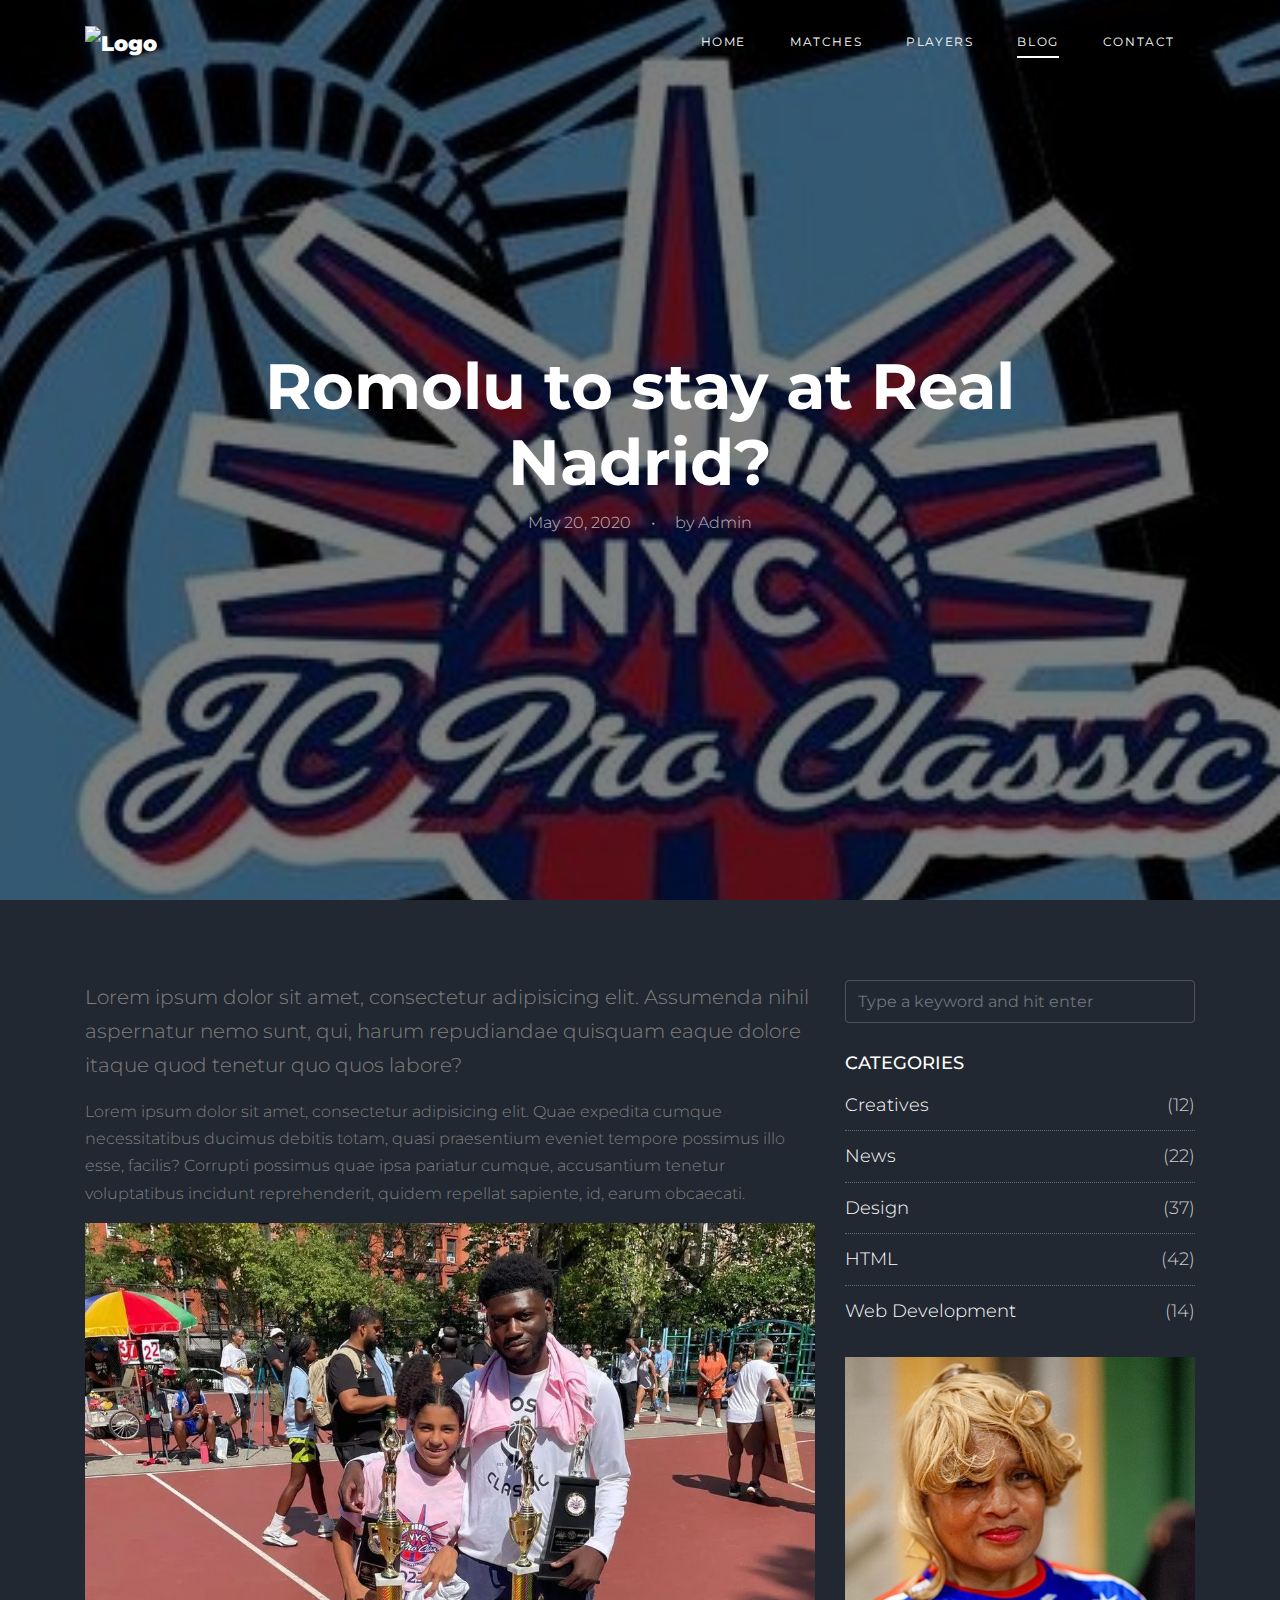
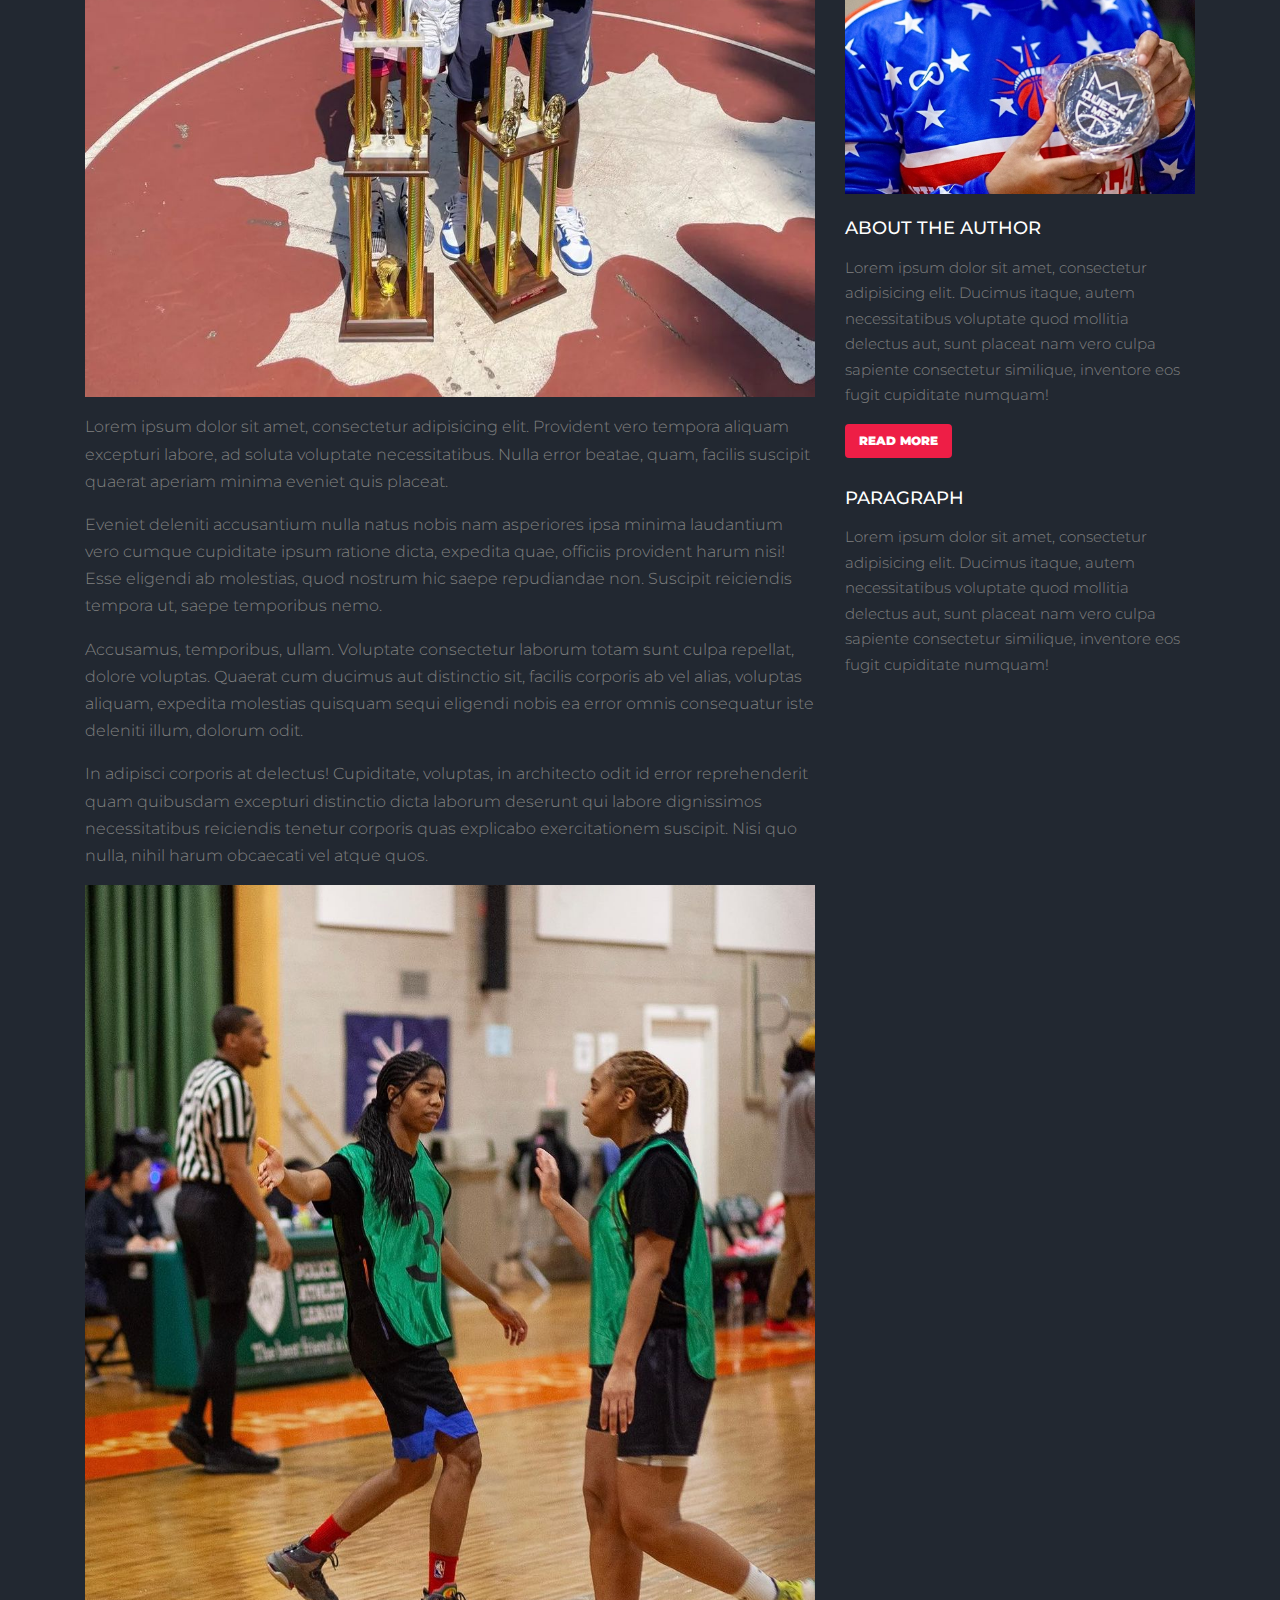
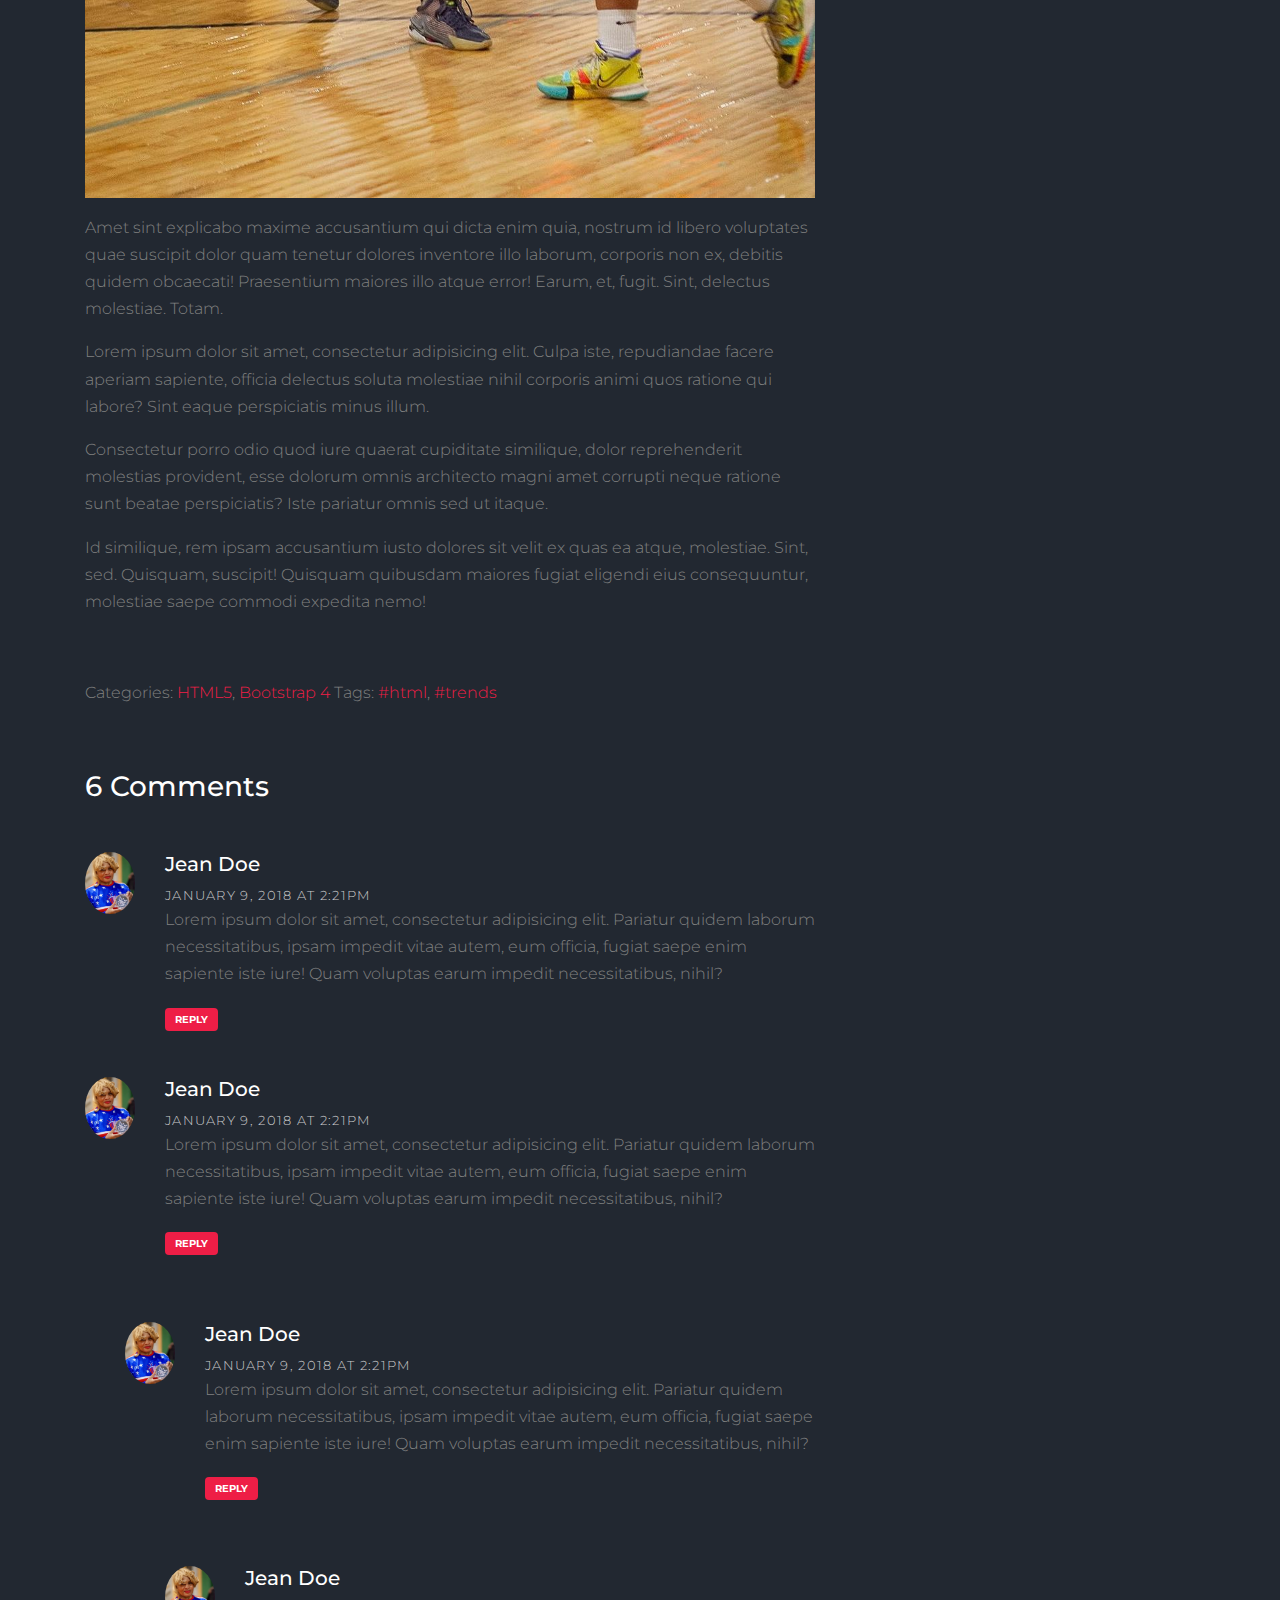
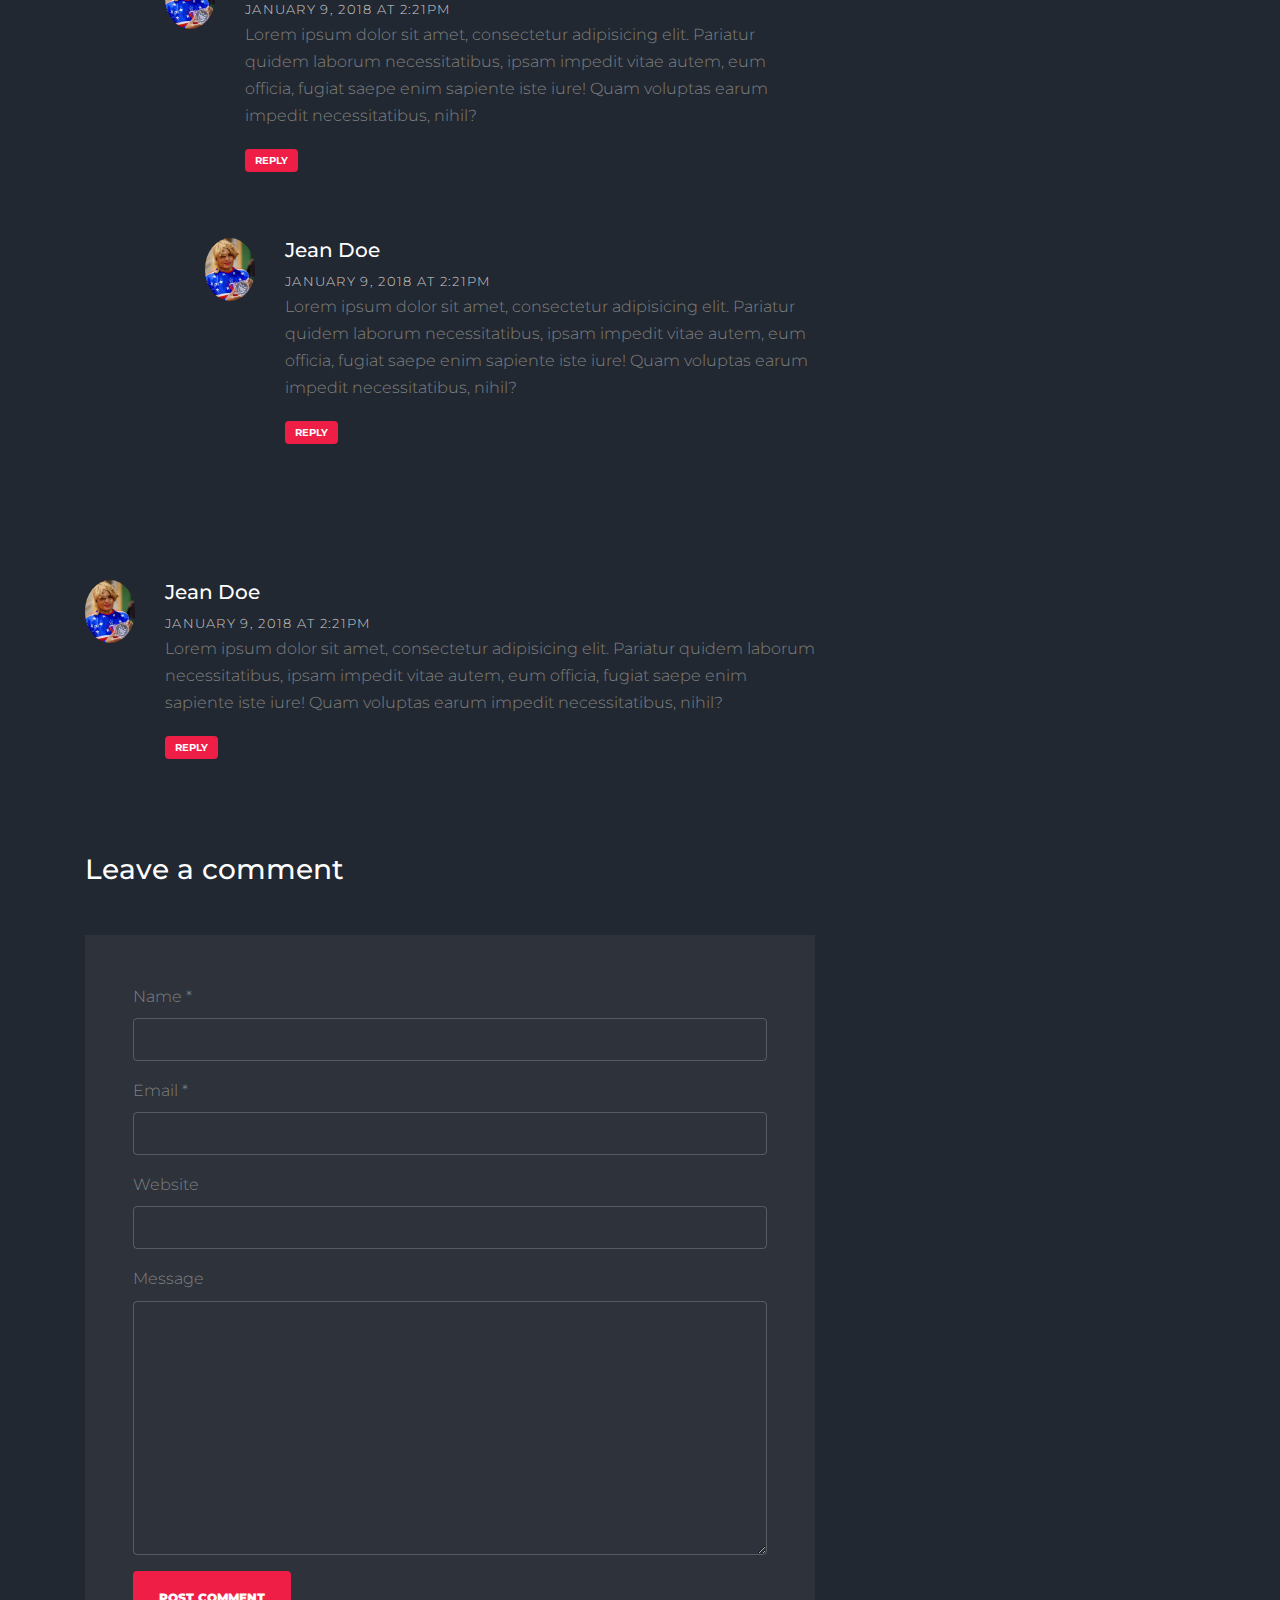
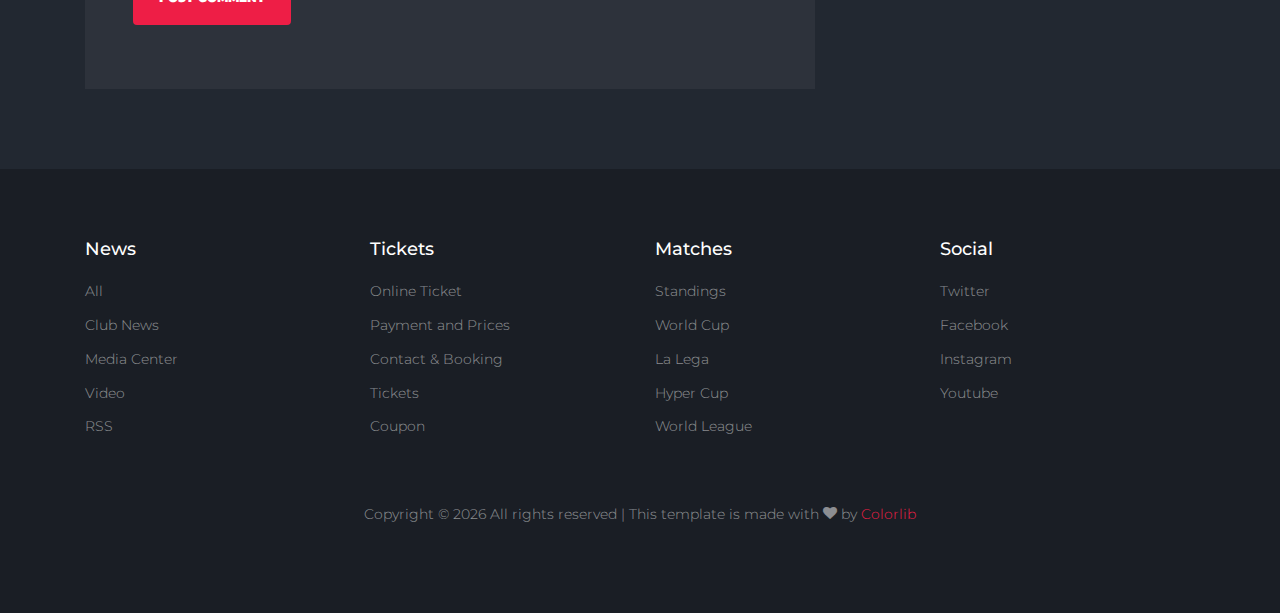
==== about.html @ 7107eee8 "Small edits" ====
<!DOCTYPE html>
<html lang="en">

<head>
  <title>Soccer &mdash; Website by Colorlib</title>
  <meta charset="utf-8">
  <meta name="viewport" content="width=device-width, initial-scale=1, shrink-to-fit=no">


  <link href="https://fonts.googleapis.com/css2?family=Montserrat:wght@400;700&display=swap" rel="stylesheet">

  <link rel="stylesheet" href="fonts/icomoon/style.css">

  <link rel="stylesheet" href="css/bootstrap/bootstrap.css">
  <link rel="stylesheet" href="css/jquery-ui.css">
  <link rel="stylesheet" href="css/owl.carousel.min.css">
  <link rel="stylesheet" href="css/owl.theme.default.min.css">
  <link rel="stylesheet" href="css/owl.theme.default.min.css">

  <link rel="stylesheet" href="css/jquery.fancybox.min.css">

  <link rel="stylesheet" href="css/bootstrap-datepicker.css">

  <link rel="stylesheet" href="fonts/flaticon/font/flaticon.css">

  <link rel="stylesheet" href="css/aos.css">

  <link rel="stylesheet" href="css/style.css">



</head>

<body>

  <div class="site-wrap">

    <div class="site-mobile-menu site-navbar-target">
      <div class="site-mobile-menu-header">
        <div class="site-mobile-menu-close">
          <span class="icon-close2 js-menu-toggle"></span>
        </div>
      </div>
      <div class="site-mobile-menu-body"></div>
    </div>


    <header class="site-navbar py-4" role="banner">

      <div class="container">
        <div class="d-flex align-items-center">
          <div class="site-logo">
            <a href="index.html">
              <img src="images/logo.png" alt="Logo">
            </a>
          </div>
          <div class="ml-auto">
            <nav class="site-navigation position-relative text-right" role="navigation">
              <ul class="site-menu main-menu js-clone-nav mr-auto d-none d-lg-block">
                <li><a href="index.html" class="nav-link">Home</a></li>
                <li><a href="matches.html" class="nav-link">Matches</a></li>
                <li><a href="players.html" class="nav-link">Players</a></li>
                <li class="active"><a href="blog.html" class="nav-link">Blog</a></li>
                <li><a href="contact.html" class="nav-link">Contact</a></li>
              </ul>
            </nav>

            <a href="#" class="d-inline-block d-lg-none site-menu-toggle js-menu-toggle text-black float-right text-white"><span
                class="icon-menu h3 text-white"></span></a>
          </div>
        </div>
      </div>

    </header>

    <div class="hero overlay" style="background-image: url('images/bg_3.jpg');">
      <div class="container">
        <div class="row align-items-center">
          <div class="col-lg-9 mx-auto text-center">
            <h1 class="text-white">Romolu to stay at Real Nadrid?</h1>
            <p><span>May 20, 2020</span> <span class="mx-3">&bullet;</span> <span>by Admin</span></p>
          </div>
        </div>
      </div>
    </div>

    
    <div class="site-section first-section">
      <div class="container">
        <div class="row">
          <div class="col-md-8 blog-content">
            <p class="lead">Lorem ipsum dolor sit amet, consectetur adipisicing elit. Assumenda nihil aspernatur nemo sunt, qui, harum repudiandae quisquam eaque dolore itaque quod tenetur quo quos labore?</p>
            <p>Lorem ipsum dolor sit amet, consectetur adipisicing elit. Quae expedita cumque necessitatibus ducimus debitis totam, quasi praesentium eveniet tempore possimus illo esse, facilis? Corrupti possimus quae ipsa pariatur cumque, accusantium tenetur voluptatibus incidunt reprehenderit, quidem repellat sapiente, id, earum obcaecati.</p>
            <p><img src="images/img_1.jpg" alt="Image" class="img-fluid"></p>

            <blockquote><p>Lorem ipsum dolor sit amet, consectetur adipisicing elit. Provident vero tempora aliquam excepturi labore, ad soluta voluptate necessitatibus. Nulla error beatae, quam, facilis suscipit quaerat aperiam minima eveniet quis placeat.</p></blockquote>

            <p>Eveniet deleniti accusantium nulla natus nobis nam asperiores ipsa minima laudantium vero cumque cupiditate ipsum ratione dicta, expedita quae, officiis provident harum nisi! Esse eligendi ab molestias, quod nostrum hic saepe repudiandae non. Suscipit reiciendis tempora ut, saepe temporibus nemo.</p>
            <p>Accusamus, temporibus, ullam. Voluptate consectetur laborum totam sunt culpa repellat, dolore voluptas. Quaerat cum ducimus aut distinctio sit, facilis corporis ab vel alias, voluptas aliquam, expedita molestias quisquam sequi eligendi nobis ea error omnis consequatur iste deleniti illum, dolorum odit.</p>
            <p>In adipisci corporis at delectus! Cupiditate, voluptas, in architecto odit id error reprehenderit quam quibusdam excepturi distinctio dicta laborum deserunt qui labore dignissimos necessitatibus reiciendis tenetur corporis quas explicabo exercitationem suscipit. Nisi quo nulla, nihil harum obcaecati vel atque quos.</p>
            <p><img src="images/img_2.jpg" alt="Image" class="img-fluid"></p>
            <p>Amet sint explicabo maxime accusantium qui dicta enim quia, nostrum id libero voluptates quae suscipit dolor quam tenetur dolores inventore illo laborum, corporis non ex, debitis quidem obcaecati! Praesentium maiores illo atque error! Earum, et, fugit. Sint, delectus molestiae. Totam.</p>

            <p>Lorem ipsum dolor sit amet, consectetur adipisicing elit. Culpa iste, repudiandae facere aperiam sapiente, officia delectus soluta molestiae nihil corporis animi quos ratione qui labore? Sint eaque perspiciatis minus illum.</p>
            <p>Consectetur porro odio quod iure quaerat cupiditate similique, dolor reprehenderit molestias provident, esse dolorum omnis architecto magni amet corrupti neque ratione sunt beatae perspiciatis? Iste pariatur omnis sed ut itaque.</p>
            <p>Id similique, rem ipsam accusantium iusto dolores sit velit ex quas ea atque, molestiae. Sint, sed. Quisquam, suscipit! Quisquam quibusdam maiores fugiat eligendi eius consequuntur, molestiae saepe commodi expedita nemo!</p>
            <div class="pt-5">
              <p>Categories:  <a href="#">HTML5</a>, <a href="#">Bootstrap 4</a>  Tags: <a href="#">#html</a>, <a href="#">#trends</a></p>
            </div>


            <div class="pt-5">
              <h3 class="mb-5 text-white">6 Comments</h3>
              <ul class="comment-list">
                <li class="comment">
                  <div class="vcard bio">
                    <img src="images/person_1.jpg" alt="Image placeholder">
                  </div>
                  <div class="comment-body">
                    <h3>Jean Doe</h3>
                    <div class="meta">January 9, 2018 at 2:21pm</div>
                    <p>Lorem ipsum dolor sit amet, consectetur adipisicing elit. Pariatur quidem laborum necessitatibus, ipsam impedit vitae autem, eum officia, fugiat saepe enim sapiente iste iure! Quam voluptas earum impedit necessitatibus, nihil?</p>
                    <p><a href="#" class="reply">Reply</a></p>
                  </div>
                </li>

                <li class="comment">
                  <div class="vcard bio">
                    <img src="images/person_1.jpg" alt="Image placeholder">
                  </div>
                  <div class="comment-body">
                    <h3>Jean Doe</h3>
                    <div class="meta">January 9, 2018 at 2:21pm</div>
                    <p>Lorem ipsum dolor sit amet, consectetur adipisicing elit. Pariatur quidem laborum necessitatibus, ipsam impedit vitae autem, eum officia, fugiat saepe enim sapiente iste iure! Quam voluptas earum impedit necessitatibus, nihil?</p>
                    <p><a href="#" class="reply">Reply</a></p>
                  </div>

                  <ul class="children">
                    <li class="comment">
                      <div class="vcard bio">
                        <img src="images/person_1.jpg" alt="Image placeholder">
                      </div>
                      <div class="comment-body">
                        <h3>Jean Doe</h3>
                        <div class="meta">January 9, 2018 at 2:21pm</div>
                        <p>Lorem ipsum dolor sit amet, consectetur adipisicing elit. Pariatur quidem laborum necessitatibus, ipsam impedit vitae autem, eum officia, fugiat saepe enim sapiente iste iure! Quam voluptas earum impedit necessitatibus, nihil?</p>
                        <p><a href="#" class="reply">Reply</a></p>
                      </div>


                      <ul class="children">
                        <li class="comment">
                          <div class="vcard bio">
                            <img src="images/person_1.jpg" alt="Image placeholder">
                          </div>
                          <div class="comment-body">
                            <h3>Jean Doe</h3>
                            <div class="meta">January 9, 2018 at 2:21pm</div>
                            <p>Lorem ipsum dolor sit amet, consectetur adipisicing elit. Pariatur quidem laborum necessitatibus, ipsam impedit vitae autem, eum officia, fugiat saepe enim sapiente iste iure! Quam voluptas earum impedit necessitatibus, nihil?</p>
                            <p><a href="#" class="reply">Reply</a></p>
                          </div>

                            <ul class="children">
                              <li class="comment">
                                <div class="vcard bio">
                                  <img src="images/person_1.jpg" alt="Image placeholder">
                                </div>
                                <div class="comment-body">
                                  <h3>Jean Doe</h3>
                                  <div class="meta">January 9, 2018 at 2:21pm</div>
                                  <p>Lorem ipsum dolor sit amet, consectetur adipisicing elit. Pariatur quidem laborum necessitatibus, ipsam impedit vitae autem, eum officia, fugiat saepe enim sapiente iste iure! Quam voluptas earum impedit necessitatibus, nihil?</p>
                                  <p><a href="#" class="reply">Reply</a></p>
                                </div>
                              </li>
                            </ul>
                        </li>
                      </ul>
                    </li>
                  </ul>
                </li>

                <li class="comment">
                  <div class="vcard bio">
                    <img src="images/person_1.jpg" alt="Image placeholder">
                  </div>
                  <div class="comment-body">
                    <h3>Jean Doe</h3>
                    <div class="meta">January 9, 2018 at 2:21pm</div>
                    <p>Lorem ipsum dolor sit amet, consectetur adipisicing elit. Pariatur quidem laborum necessitatibus, ipsam impedit vitae autem, eum officia, fugiat saepe enim sapiente iste iure! Quam voluptas earum impedit necessitatibus, nihil?</p>
                    <p><a href="#" class="reply">Reply</a></p>
                  </div>
                </li>
              </ul>
              <!-- END comment-list -->
              
              <div class="comment-form-wrap pt-5">
                <h3 class="mb-5">Leave a comment</h3>
                <form action="#" class="p-5 bg-light">
                  <div class="form-group">
                    <label for="name">Name *</label>
                    <input type="text" class="form-control" id="name">
                  </div>
                  <div class="form-group">
                    <label for="email">Email *</label>
                    <input type="email" class="form-control" id="email">
                  </div>
                  <div class="form-group">
                    <label for="website">Website</label>
                    <input type="url" class="form-control" id="website">
                  </div>

                  <div class="form-group">
                    <label for="message">Message</label>
                    <textarea name="" id="message" cols="30" rows="10" class="form-control"></textarea>
                  </div>
                  <div class="form-group">
                    <input type="submit" value="Post Comment" class="btn btn-primary py-3 px-4 text-white">
                  </div>

                </form>
              </div>
            </div>

          </div>
          <div class="col-md-4 sidebar">
            <div class="sidebar-box">
              <form action="#" class="search-form">
                <div class="form-group">
                  <span class="icon fa fa-search"></span>
                  <input type="text" class="form-control" placeholder="Type a keyword and hit enter">
                </div>
              </form>
            </div>
            <div class="sidebar-box">
              <div class="categories">
                <h3 class="text-uppercase">Categories</h3>
                <li><a href="#">Creatives <span>(12)</span></a></li>
                <li><a href="#">News <span>(22)</span></a></li>
                <li><a href="#">Design <span>(37)</span></a></li>
                <li><a href="#">HTML <span>(42)</span></a></li>
                <li><a href="#">Web Development <span>(14)</span></a></li>
              </div>
            </div>
            <div class="sidebar-box">
              <img src="images/person_1.jpg" alt="Image placeholder" class="img-fluid mb-4">
              <h3 class="text-uppercase">About The Author</h3>
              <p>Lorem ipsum dolor sit amet, consectetur adipisicing elit. Ducimus itaque, autem necessitatibus voluptate quod mollitia delectus aut, sunt placeat nam vero culpa sapiente consectetur similique, inventore eos fugit cupiditate numquam!</p>
              <p><a href="#" class="btn btn-primary text-white">Read More</a></p>
            </div>

            <div class="sidebar-box">
              <h3 class="text-uppercase">Paragraph</h3>
              <p>Lorem ipsum dolor sit amet, consectetur adipisicing elit. Ducimus itaque, autem necessitatibus voluptate quod mollitia delectus aut, sunt placeat nam vero culpa sapiente consectetur similique, inventore eos fugit cupiditate numquam!</p>
            </div>
          </div>
        </div>
      </div>
    </div>


    <footer class="footer-section">
      <div class="container">
        <div class="row">
          <div class="col-lg-3">
            <div class="widget mb-3">
              <h3>News</h3>
              <ul class="list-unstyled links">
                <li><a href="#">All</a></li>
                <li><a href="#">Club News</a></li>
                <li><a href="#">Media Center</a></li>
                <li><a href="#">Video</a></li>
                <li><a href="#">RSS</a></li>
              </ul>
            </div>
          </div>
          <div class="col-lg-3">
            <div class="widget mb-3">
              <h3>Tickets</h3>
              <ul class="list-unstyled links">
                <li><a href="#">Online Ticket</a></li>
                <li><a href="#">Payment and Prices</a></li>
                <li><a href="#">Contact &amp; Booking</a></li>
                <li><a href="#">Tickets</a></li>
                <li><a href="#">Coupon</a></li>
              </ul>
            </div>
          </div>
          <div class="col-lg-3">
            <div class="widget mb-3">
              <h3>Matches</h3>
              <ul class="list-unstyled links">
                <li><a href="#">Standings</a></li>
                <li><a href="#">World Cup</a></li>
                <li><a href="#">La Lega</a></li>
                <li><a href="#">Hyper Cup</a></li>
                <li><a href="#">World League</a></li>
              </ul>
            </div>
          </div>

          <div class="col-lg-3">
            <div class="widget mb-3">
              <h3>Social</h3>
              <ul class="list-unstyled links">
                <li><a href="#">Twitter</a></li>
                <li><a href="#">Facebook</a></li>
                <li><a href="#">Instagram</a></li>
                <li><a href="#">Youtube</a></li>
              </ul>
            </div>
          </div>

        </div>

        <div class="row text-center">
          <div class="col-md-12">
            <div class=" pt-5">
              <p>
                <!-- Link back to Colorlib can't be removed. Template is licensed under CC BY 3.0. -->
                Copyright &copy;
                <script>
                  document.write(new Date().getFullYear());
                </script> All rights reserved | This template is made with <i class="icon-heart"
                  aria-hidden="true"></i> by <a href="https://colorlib.com" target="_blank">Colorlib</a>
                <!-- Link back to Colorlib can't be removed. Template is licensed under CC BY 3.0. -->
              </p>
            </div>
          </div>

        </div>
      </div>
    </footer>



  </div>
  <!-- .site-wrap -->

  <script src="js/jquery-3.3.1.min.js"></script>
  <script src="js/jquery-migrate-3.0.1.min.js"></script>
  <script src="js/jquery-ui.js"></script>
  <script src="js/popper.min.js"></script>
  <script src="js/bootstrap.min.js"></script>
  <script src="js/owl.carousel.min.js"></script>
  <script src="js/jquery.stellar.min.js"></script>
  <script src="js/jquery.countdown.min.js"></script>
  <script src="js/bootstrap-datepicker.min.js"></script>
  <script src="js/jquery.easing.1.3.js"></script>
  <script src="js/aos.js"></script>
  <script src="js/jquery.fancybox.min.js"></script>
  <script src="js/jquery.sticky.js"></script>
  <script src="js/jquery.mb.YTPlayer.min.js"></script>


  <script src="js/main.js"></script>

</body>

</html>
---- fonts/icomoon/style.css ----
@font-face {
  font-family: 'icomoon';
  src:  url('fonts/icomoon.eot?10si43');
  src:  url('fonts/icomoon.eot?10si43#iefix') format('embedded-opentype'),
    url('fonts/icomoon.ttf?10si43') format('truetype'),
    url('fonts/icomoon.woff?10si43') format('woff'),
    url('fonts/icomoon.svg?10si43#icomoon') format('svg');
  font-weight: normal;
  font-style: normal;
}

[class^="icon-"], [class*=" icon-"] {
  /* use !important to prevent issues with browser extensions that change fonts */
  font-family: 'icomoon' !important;
  speak: none;
  font-style: normal;
  font-weight: normal;
  font-variant: normal;
  text-transform: none;
  line-height: 1;

  /* Better Font Rendering =========== */
  -webkit-font-smoothing: antialiased;
  -moz-osx-font-smoothing: grayscale;
}

.icon-asterisk:before {
  content: "\f069";
}
.icon-plus:before {
  content: "\f067";
}
.icon-question:before {
  content: "\f128";
}
.icon-minus:before {
  content: "\f068";
}
.icon-glass:before {
  content: "\f000";
}
.icon-music:before {
  content: "\f001";
}
.icon-search:before {
  content: "\f002";
}
.icon-envelope-o:before {
  content: "\f003";
}
.icon-heart:before {
  content: "\f004";
}
.icon-star:before {
  content: "\f005";
}
.icon-star-o:before {
  content: "\f006";
}
.icon-user:before {
  content: "\f007";
}
.icon-film:before {
  content: "\f008";
}
.icon-th-large:before {
  content: "\f009";
}
.icon-th:before {
  content: "\f00a";
}
.icon-th-list:before {
  content: "\f00b";
}
.icon-check:before {
  content: "\f00c";
}
.icon-close:before {
  content: "\f00d";
}
.icon-remove:before {
  content: "\f00d";
}
.icon-times:before {
  content: "\f00d";
}
.icon-search-plus:before {
  content: "\f00e";
}
.icon-search-minus:before {
  content: "\f010";
}
.icon-power-off:before {
  content: "\f011";
}
.icon-signal:before {
  content: "\f012";
}
.icon-cog:before {
  content: "\f013";
}
.icon-gear:before {
  content: "\f013";
}
.icon-trash-o:before {
  content: "\f014";
}
.icon-home:before {
  content: "\f015";
}
.icon-file-o:before {
  content: "\f016";
}
.icon-clock-o:before {
  content: "\f017";
}
.icon-road:before {
  content: "\f018";
}
.icon-download:before {
  content: "\f019";
}
.icon-arrow-circle-o-down:before {
  content: "\f01a";
}
.icon-arrow-circle-o-up:before {
  content: "\f01b";
}
.icon-inbox:before {
  content: "\f01c";
}
.icon-play-circle-o:before {
  content: "\f01d";
}
.icon-repeat:before {
  content: "\f01e";
}
.icon-rotate-right:before {
  content: "\f01e";
}
.icon-refresh:before {
  content: "\f021";
}
.icon-list-alt:before {
  content: "\f022";
}
.icon-lock:before {
  content: "\f023";
}
.icon-flag:before {
  content: "\f024";
}
.icon-headphones:before {
  content: "\f025";
}
.icon-volume-off:before {
  content: "\f026";
}
.icon-volume-down:before {
  content: "\f027";
}
.icon-volume-up:before {
  content: "\f028";
}
.icon-qrcode:before {
  content: "\f029";
}
.icon-barcode:before {
  content: "\f02a";
}
.icon-tag:before {
  content: "\f02b";
}
.icon-tags:before {
  content: "\f02c";
}
.icon-book:before {
  content: "\f02d";
}
.icon-bookmark:before {
  content: "\f02e";
}
.icon-print:before {
  content: "\f02f";
}
.icon-camera:before {
  content: "\f030";
}
.icon-font:before {
  content: "\f031";
}
.icon-bold:before {
  content: "\f032";
}
.icon-italic:before {
  content: "\f033";
}
.icon-text-height:before {
  content: "\f034";
}
.icon-text-width:before {
  content: "\f035";
}
.icon-align-left:before {
  content: "\f036";
}
.icon-align-center:before {
  content: "\f037";
}
.icon-align-right:before {
  content: "\f038";
}
.icon-align-justify:before {
  content: "\f039";
}
.icon-list:before {
  content: "\f03a";
}
.icon-dedent:before {
  content: "\f03b";
}
.icon-outdent:before {
  content: "\f03b";
}
.icon-indent:before {
  content: "\f03c";
}
.icon-video-camera:before {
  content: "\f03d";
}
.icon-image:before {
  content: "\f03e";
}
.icon-photo:before {
  content: "\f03e";
}
.icon-picture-o:before {
  content: "\f03e";
}
.icon-pencil:before {
  content: "\f040";
}
.icon-map-marker:before {
  content: "\f041";
}
.icon-adjust:before {
  content: "\f042";
}
.icon-tint:before {
  content: "\f043";
}
.icon-edit:before {
  content: "\f044";
}
.icon-pencil-square-o:before {
  content: "\f044";
}
.icon-share-square-o:before {
  content: "\f045";
}
.icon-check-square-o:before {
  content: "\f046";
}
.icon-arrows:before {
  content: "\f047";
}
.icon-step-backward:before {
  content: "\f048";
}
.icon-fast-backward:before {
  content: "\f049";
}
.icon-backward:before {
  content: "\f04a";
}
.icon-play:before {
  content: "\f04b";
}
.icon-pause:before {
  content: "\f04c";
}
.icon-stop:before {
  content: "\f04d";
}
.icon-forward:before {
  content: "\f04e";
}
.icon-fast-forward:before {
  content: "\f050";
}
.icon-step-forward:before {
  content: "\f051";
}
.icon-eject:before {
  content: "\f052";
}
.icon-chevron-left:before {
  content: "\f053";
}
.icon-chevron-right:before {
  content: "\f054";
}
.icon-plus-circle:before {
  content: "\f055";
}
.icon-minus-circle:before {
  content: "\f056";
}
.icon-times-circle:before {
  content: "\f057";
}
.icon-check-circle:before {
  content: "\f058";
}
.icon-question-circle:before {
  content: "\f059";
}
.icon-info-circle:before {
  content: "\f05a";
}
.icon-crosshairs:before {
  content: "\f05b";
}
.icon-times-circle-o:before {
  content: "\f05c";
}
.icon-check-circle-o:before {
  content: "\f05d";
}
.icon-ban:before {
  content: "\f05e";
}
.icon-arrow-left:before {
  content: "\f060";
}
.icon-arrow-right:before {
  content: "\f061";
}
.icon-arrow-up:before {
  content: "\f062";
}
.icon-arrow-down:before {
  content: "\f063";
}
.icon-mail-forward:before {
  content: "\f064";
}
.icon-share:before {
  content: "\f064";
}
.icon-expand:before {
  content: "\f065";
}
.icon-compress:before {
  content: "\f066";
}
.icon-exclamation-circle:before {
  content: "\f06a";
}
.icon-gift:before {
  content: "\f06b";
}
.icon-leaf:before {
  content: "\f06c";
}
.icon-fire:before {
  content: "\f06d";
}
.icon-eye:before {
  content: "\f06e";
}
.icon-eye-slash:before {
  content: "\f070";
}
.icon-exclamation-triangle:before {
  content: "\f071";
}
.icon-warning:before {
  content: "\f071";
}
.icon-plane:before {
  content: "\f072";
}
.icon-calendar:before {
  content: "\f073";
}
.icon-random:before {
  content: "\f074";
}
.icon-comment:before {
  content: "\f075";
}
.icon-magnet:before {
  content: "\f076";
}
.icon-chevron-up:before {
  content: "\f077";
}
.icon-chevron-down:before {
  content: "\f078";
}
.icon-retweet:before {
  content: "\f079";
}
.icon-shopping-cart:before {
  content: "\f07a";
}
.icon-folder:before {
  content: "\f07b";
}
.icon-folder-open:before {
  content: "\f07c";
}
.icon-arrows-v:before {
  content: "\f07d";
}
.icon-arrows-h:before {
  content: "\f07e";
}
.icon-bar-chart:before {
  content: "\f080";
}
.icon-bar-chart-o:before {
  content: "\f080";
}
.icon-twitter-square:before {
  content: "\f081";
}
.icon-facebook-square:before {
  content: "\f082";
}
.icon-camera-retro:before {
  content: "\f083";
}
.icon-key:before {
  content: "\f084";
}
.icon-cogs:before {
  content: "\f085";
}
.icon-gears:before {
  content: "\f085";
}
.icon-comments:before {
  content: "\f086";
}
.icon-thumbs-o-up:before {
  content: "\f087";
}
.icon-thumbs-o-down:before {
  content: "\f088";
}
.icon-star-half:before {
  content: "\f089";
}
.icon-heart-o:before {
  content: "\f08a";
}
.icon-sign-out:before {
  content: "\f08b";
}
.icon-linkedin-square:before {
  content: "\f08c";
}
.icon-thumb-tack:before {
  content: "\f08d";
}
.icon-external-link:before {
  content: "\f08e";
}
.icon-sign-in:before {
  content: "\f090";
}
.icon-trophy:before {
  content: "\f091";
}
.icon-github-square:before {
  content: "\f092";
}
.icon-upload:before {
  content: "\f093";
}
.icon-lemon-o:before {
  content: "\f094";
}
.icon-phone:before {
  content: "\f095";
}
.icon-square-o:before {
  content: "\f096";
}
.icon-bookmark-o:before {
  content: "\f097";
}
.icon-phone-square:before {
  content: "\f098";
}
.icon-twitter:before {
  content: "\f099";
}
.icon-facebook:before {
  content: "\f09a";
}
.icon-facebook-f:before {
  content: "\f09a";
}
.icon-github:before {
  content: "\f09b";
}
.icon-unlock:before {
  content: "\f09c";
}
.icon-credit-card:before {
  content: "\f09d";
}
.icon-feed:before {
  content: "\f09e";
}
.icon-rss:before {
  content: "\f09e";
}
.icon-hdd-o:before {
  content: "\f0a0";
}
.icon-bullhorn:before {
  content: "\f0a1";
}
.icon-bell-o:before {
  content: "\f0a2";
}
.icon-certificate:before {
  content: "\f0a3";
}
.icon-hand-o-right:before {
  content: "\f0a4";
}
.icon-hand-o-left:before {
  content: "\f0a5";
}
.icon-hand-o-up:before {
  content: "\f0a6";
}
.icon-hand-o-down:before {
  content: "\f0a7";
}
.icon-arrow-circle-left:before {
  content: "\f0a8";
}
.icon-arrow-circle-right:before {
  content: "\f0a9";
}
.icon-arrow-circle-up:before {
  content: "\f0aa";
}
.icon-arrow-circle-down:before {
  content: "\f0ab";
}
.icon-globe:before {
  content: "\f0ac";
}
.icon-wrench:before {
  content: "\f0ad";
}
.icon-tasks:before {
  content: "\f0ae";
}
.icon-filter:before {
  content: "\f0b0";
}
.icon-briefcase:before {
  content: "\f0b1";
}
.icon-arrows-alt:before {
  content: "\f0b2";
}
.icon-group:before {
  content: "\f0c0";
}
.icon-users:before {
  content: "\f0c0";
}
.icon-chain:before {
  content: "\f0c1";
}
.icon-link:before {
  content: "\f0c1";
}
.icon-cloud:before {
  content: "\f0c2";
}
.icon-flask:before {
  content: "\f0c3";
}
.icon-cut:before {
  content: "\f0c4";
}
.icon-scissors:before {
  content: "\f0c4";
}
.icon-copy:before {
  content: "\f0c5";
}
.icon-files-o:before {
  content: "\f0c5";
}
.icon-paperclip:before {
  content: "\f0c6";
}
.icon-floppy-o:before {
  content: "\f0c7";
}
.icon-save:before {
  content: "\f0c7";
}
.icon-square:before {
  content: "\f0c8";
}
.icon-bars:before {
  content: "\f0c9";
}
.icon-navicon:before {
  content: "\f0c9";
}
.icon-reorder:before {
  content: "\f0c9";
}
.icon-list-ul:before {
  content: "\f0ca";
}
.icon-list-ol:before {
  content: "\f0cb";
}
.icon-strikethrough:before {
  content: "\f0cc";
}
.icon-underline:before {
  content: "\f0cd";
}
.icon-table:before {
  content: "\f0ce";
}
.icon-magic:before {
  content: "\f0d0";
}
.icon-truck:before {
  content: "\f0d1";
}
.icon-pinterest:before {
  content: "\f0d2";
}
.icon-pinterest-square:before {
  content: "\f0d3";
}
.icon-google-plus-square:before {
  content: "\f0d4";
}
.icon-google-plus:before {
  content: "\f0d5";
}
.icon-money:before {
  content: "\f0d6";
}
.icon-caret-down:before {
  content: "\f0d7";
}
.icon-caret-up:before {
  content: "\f0d8";
}
.icon-caret-left:before {
  content: "\f0d9";
}
.icon-caret-right:before {
  content: "\f0da";
}
.icon-columns:before {
  content: "\f0db";
}
.icon-sort:before {
  content: "\f0dc";
}
.icon-unsorted:before {
  content: "\f0dc";
}
.icon-sort-desc:before {
  content: "\f0dd";
}
.icon-sort-down:before {
  content: "\f0dd";
}
.icon-sort-asc:before {
  content: "\f0de";
}
.icon-sort-up:before {
  content: "\f0de";
}
.icon-envelope:before {
  content: "\f0e0";
}
.icon-linkedin:before {
  content: "\f0e1";
}
.icon-rotate-left:before {
  content: "\f0e2";
}
.icon-undo:before {
  content: "\f0e2";
}
.icon-gavel:before {
  content: "\f0e3";
}
.icon-legal:before {
  content: "\f0e3";
}
.icon-dashboard:before {
  content: "\f0e4";
}
.icon-tachometer:before {
  content: "\f0e4";
}
.icon-comment-o:before {
  content: "\f0e5";
}
.icon-comments-o:before {
  content: "\f0e6";
}
.icon-bolt:before {
  content: "\f0e7";
}
.icon-flash:before {
  content: "\f0e7";
}
.icon-sitemap:before {
  content: "\f0e8";
}
.icon-umbrella:before {
  content: "\f0e9";
}
.icon-clipboard:before {
  content: "\f0ea";
}
.icon-paste:before {
  content: "\f0ea";
}
.icon-lightbulb-o:before {
  content: "\f0eb";
}
.icon-exchange:before {
  content: "\f0ec";
}
.icon-cloud-download:before {
  content: "\f0ed";
}
.icon-cloud-upload:before {
  content: "\f0ee";
}
.icon-user-md:before {
  content: "\f0f0";
}
.icon-stethoscope:before {
  content: "\f0f1";
}
.icon-suitcase:before {
  content: "\f0f2";
}
.icon-bell:before {
  content: "\f0f3";
}
.icon-coffee:before {
  content: "\f0f4";
}
.icon-cutlery:before {
  content: "\f0f5";
}
.icon-file-text-o:before {
  content: "\f0f6";
}
.icon-building-o:before {
  content: "\f0f7";
}
.icon-hospital-o:before {
  content: "\f0f8";
}
.icon-ambulance:before {
  content: "\f0f9";
}
.icon-medkit:before {
  content: "\f0fa";
}
.icon-fighter-jet:before {
  content: "\f0fb";
}
.icon-beer:before {
  content: "\f0fc";
}
.icon-h-square:before {
  content: "\f0fd";
}
.icon-plus-square:before {
  content: "\f0fe";
}
.icon-angle-double-left:before {
  content: "\f100";
}
.icon-angle-double-right:before {
  content: "\f101";
}
.icon-angle-double-up:before {
  content: "\f102";
}
.icon-angle-double-down:before {
  content: "\f103";
}
.icon-angle-left:before {
  content: "\f104";
}
.icon-angle-right:before {
  content: "\f105";
}
.icon-angle-up:before {
  content: "\f106";
}
.icon-angle-down:before {
  content: "\f107";
}
.icon-desktop:before {
  content: "\f108";
}
.icon-laptop:before {
  content: "\f109";
}
.icon-tablet:before {
  content: "\f10a";
}
.icon-mobile:before {
  content: "\f10b";
}
.icon-mobile-phone:before {
  content: "\f10b";
}
.icon-circle-o:before {
  content: "\f10c";
}
.icon-quote-left:before {
  content: "\f10d";
}
.icon-quote-right:before {
  content: "\f10e";
}
.icon-spinner:before {
  content: "\f110";
}
.icon-circle:before {
  content: "\f111";
}
.icon-mail-reply:before {
  content: "\f112";
}
.icon-reply:before {
  content: "\f112";
}
.icon-github-alt:before {
  content: "\f113";
}
.icon-folder-o:before {
  content: "\f114";
}
.icon-folder-open-o:before {
  content: "\f115";
}
.icon-smile-o:before {
  content: "\f118";
}
.icon-frown-o:before {
  content: "\f119";
}
.icon-meh-o:before {
  content: "\f11a";
}
.icon-gamepad:before {
  content: "\f11b";
}
.icon-keyboard-o:before {
  content: "\f11c";
}
.icon-flag-o:before {
  content: "\f11d";
}
.icon-flag-checkered:before {
  content: "\f11e";
}
.icon-terminal:before {
  content: "\f120";
}
.icon-code:before {
  content: "\f121";
}
.icon-mail-reply-all:before {
  content: "\f122";
}
.icon-reply-all:before {
  content: "\f122";
}
.icon-star-half-empty:before {
  content: "\f123";
}
.icon-star-half-full:before {
  content: "\f123";
}
.icon-star-half-o:before {
  content: "\f123";
}
.icon-location-arrow:before {
  content: "\f124";
}
.icon-crop:before {
  content: "\f125";
}
.icon-code-fork:before {
  content: "\f126";
}
.icon-chain-broken:before {
  content: "\f127";
}
.icon-unlink:before {
  content: "\f127";
}
.icon-info:before {
  content: "\f129";
}
.icon-exclamation:before {
  content: "\f12a";
}
.icon-superscript:before {
  content: "\f12b";
}
.icon-subscript:before {
  content: "\f12c";
}
.icon-eraser:before {
  content: "\f12d";
}
.icon-puzzle-piece:before {
  content: "\f12e";
}
.icon-microphone:before {
  content: "\f130";
}
.icon-microphone-slash:before {
  content: "\f131";
}
.icon-shield:before {
  content: "\f132";
}
.icon-calendar-o:before {
  content: "\f133";
}
.icon-fire-extinguisher:before {
  content: "\f134";
}
.icon-rocket:before {
  content: "\f135";
}
.icon-maxcdn:before {
  content: "\f136";
}
.icon-chevron-circle-left:before {
  content: "\f137";
}
.icon-chevron-circle-right:before {
  content: "\f138";
}
.icon-chevron-circle-up:before {
  content: "\f139";
}
.icon-chevron-circle-down:before {
  content: "\f13a";
}
.icon-html5:before {
  content: "\f13b";
}
.icon-css3:before {
  content: "\f13c";
}
.icon-anchor:before {
  content: "\f13d";
}
.icon-unlock-alt:before {
  content: "\f13e";
}
.icon-bullseye:before {
  content: "\f140";
}
.icon-ellipsis-h:before {
  content: "\f141";
}
.icon-ellipsis-v:before {
  content: "\f142";
}
.icon-rss-square:before {
  content: "\f143";
}
.icon-play-circle:before {
  content: "\f144";
}
.icon-ticket:before {
  content: "\f145";
}
.icon-minus-square:before {
  content: "\f146";
}
.icon-minus-square-o:before {
  content: "\f147";
}
.icon-level-up:before {
  content: "\f148";
}
.icon-level-down:before {
  content: "\f149";
}
.icon-check-square:before {
  content: "\f14a";
}
.icon-pencil-square:before {
  content: "\f14b";
}
.icon-external-link-square:before {
  content: "\f14c";
}
.icon-share-square:before {
  content: "\f14d";
}
.icon-compass:before {
  content: "\f14e";
}
.icon-caret-square-o-down:before {
  content: "\f150";
}
.icon-toggle-down:before {
  content: "\f150";
}
.icon-caret-square-o-up:before {
  content: "\f151";
}
.icon-toggle-up:before {
  content: "\f151";
}
.icon-caret-square-o-right:before {
  content: "\f152";
}
.icon-toggle-right:before {
  content: "\f152";
}
.icon-eur:before {
  content: "\f153";
}
.icon-euro:before {
  content: "\f153";
}
.icon-gbp:before {
  content: "\f154";
}
.icon-dollar:before {
  content: "\f155";
}
.icon-usd:before {
  content: "\f155";
}
.icon-inr:before {
  content: "\f156";
}
.icon-rupee:before {
  content: "\f156";
}
.icon-cny:before {
  content: "\f157";
}
.icon-jpy:before {
  content: "\f157";
}
.icon-rmb:before {
  content: "\f157";
}
.icon-yen:before {
  content: "\f157";
}
.icon-rouble:before {
  content: "\f158";
}
.icon-rub:before {
  content: "\f158";
}
.icon-ruble:before {
  content: "\f158";
}
.icon-krw:before {
  content: "\f159";
}
.icon-won:before {
  content: "\f159";
}
.icon-bitcoin:before {
  content: "\f15a";
}
.icon-btc:before {
  content: "\f15a";
}
.icon-file:before {
  content: "\f15b";
}
.icon-file-text:before {
  content: "\f15c";
}
.icon-sort-alpha-asc:before {
  content: "\f15d";
}
.icon-sort-alpha-desc:before {
  content: "\f15e";
}
.icon-sort-amount-asc:before {
  content: "\f160";
}
.icon-sort-amount-desc:before {
  content: "\f161";
}
.icon-sort-numeric-asc:before {
  content: "\f162";
}
.icon-sort-numeric-desc:before {
  content: "\f163";
}
.icon-thumbs-up:before {
  content: "\f164";
}
.icon-thumbs-down:before {
  content: "\f165";
}
.icon-youtube-square:before {
  content: "\f166";
}
.icon-youtube:before {
  content: "\f167";
}
.icon-xing:before {
  content: "\f168";
}
.icon-xing-square:before {
  content: "\f169";
}
.icon-youtube-play:before {
  content: "\f16a";
}
.icon-dropbox:before {
  content: "\f16b";
}
.icon-stack-overflow:before {
  content: "\f16c";
}
.icon-instagram:before {
  content: "\f16d";
}
.icon-flickr:before {
  content: "\f16e";
}
.icon-adn:before {
  content: "\f170";
}
.icon-bitbucket:before {
  content: "\f171";
}
.icon-bitbucket-square:before {
  content: "\f172";
}
.icon-tumblr:before {
  content: "\f173";
}
.icon-tumblr-square:before {
  content: "\f174";
}
.icon-long-arrow-down:before {
  content: "\f175";
}
.icon-long-arrow-up:before {
  content: "\f176";
}
.icon-long-arrow-left:before {
  content: "\f177";
}
.icon-long-arrow-right:before {
  content: "\f178";
}
.icon-apple:before {
  content: "\f179";
}
.icon-windows:before {
  content: "\f17a";
}
.icon-android:before {
  content: "\f17b";
}
.icon-linux:before {
  content: "\f17c";
}
.icon-dribbble:before {
  content: "\f17d";
}
.icon-skype:before {
  content: "\f17e";
}
.icon-foursquare:before {
  content: "\f180";
}
.icon-trello:before {
  content: "\f181";
}
.icon-female:before {
  content: "\f182";
}
.icon-male:before {
  content: "\f183";
}
.icon-gittip:before {
  content: "\f184";
}
.icon-gratipay:before {
  content: "\f184";
}
.icon-sun-o:before {
  content: "\f185";
}
.icon-moon-o:before {
  content: "\f186";
}
.icon-archive:before {
  content: "\f187";
}
.icon-bug:before {
  content: "\f188";
}
.icon-vk:before {
  content: "\f189";
}
.icon-weibo:before {
  content: "\f18a";
}
.icon-renren:before {
  content: "\f18b";
}
.icon-pagelines:before {
  content: "\f18c";
}
.icon-stack-exchange:before {
  content: "\f18d";
}
.icon-arrow-circle-o-right:before {
  content: "\f18e";
}
.icon-arrow-circle-o-left:before {
  content: "\f190";
}
.icon-caret-square-o-left:before {
  content: "\f191";
}
.icon-toggle-left:before {
  content: "\f191";
}
.icon-dot-circle-o:before {
  content: "\f192";
}
.icon-wheelchair:before {
  content: "\f193";
}
.icon-vimeo-square:before {
  content: "\f194";
}
.icon-try:before {
  content: "\f195";
}
.icon-turkish-lira:before {
  content: "\f195";
}
.icon-plus-square-o:before {
  content: "\f196";
}
.icon-space-shuttle:before {
  content: "\f197";
}
.icon-slack:before {
  content: "\f198";
}
.icon-envelope-square:before {
  content: "\f199";
}
.icon-wordpress:before {
  content: "\f19a";
}
.icon-openid:before {
  content: "\f19b";
}
.icon-bank:before {
  content: "\f19c";
}
.icon-institution:before {
  content: "\f19c";
}
.icon-university:before {
  content: "\f19c";
}
.icon-graduation-cap:before {
  content: "\f19d";
}
.icon-mortar-board:before {
  content: "\f19d";
}
.icon-yahoo:before {
  content: "\f19e";
}
.icon-google:before {
  content: "\f1a0";
}
.icon-reddit:before {
  content: "\f1a1";
}
.icon-reddit-square:before {
  content: "\f1a2";
}
.icon-stumbleupon-circle:before {
  content: "\f1a3";
}
.icon-stumbleupon:before {
  content: "\f1a4";
}
.icon-delicious:before {
  content: "\f1a5";
}
.icon-digg:before {
  content: "\f1a6";
}
.icon-pied-piper-pp:before {
  content: "\f1a7";
}
.icon-pied-piper-alt:before {
  content: "\f1a8";
}
.icon-drupal:before {
  content: "\f1a9";
}
.icon-joomla:before {
  content: "\f1aa";
}
.icon-language:before {
  content: "\f1ab";
}
.icon-fax:before {
  content: "\f1ac";
}
.icon-building:before {
  content: "\f1ad";
}
.icon-child:before {
  content: "\f1ae";
}
.icon-paw:before {
  content: "\f1b0";
}
.icon-spoon:before {
  content: "\f1b1";
}
.icon-cube:before {
  content: "\f1b2";
}
.icon-cubes:before {
  content: "\f1b3";
}
.icon-behance:before {
  content: "\f1b4";
}
.icon-behance-square:before {
  content: "\f1b5";
}
.icon-steam:before {
  content: "\f1b6";
}
.icon-steam-square:before {
  content: "\f1b7";
}
.icon-recycle:before {
  content: "\f1b8";
}
.icon-automobile:before {
  content: "\f1b9";
}
.icon-car:before {
  content: "\f1b9";
}
.icon-cab:before {
  content: "\f1ba";
}
.icon-taxi:before {
  content: "\f1ba";
}
.icon-tree:before {
  content: "\f1bb";
}
.icon-spotify:before {
  content: "\f1bc";
}
.icon-deviantart:before {
  content: "\f1bd";
}
.icon-soundcloud:before {
  content: "\f1be";
}
.icon-database:before {
  content: "\f1c0";
}
.icon-file-pdf-o:before {
  content: "\f1c1";
}
.icon-file-word-o:before {
  content: "\f1c2";
}
.icon-file-excel-o:before {
  content: "\f1c3";
}
.icon-file-powerpoint-o:before {
  content: "\f1c4";
}
.icon-file-image-o:before {
  content: "\f1c5";
}
.icon-file-photo-o:before {
  content: "\f1c5";
}
.icon-file-picture-o:before {
  content: "\f1c5";
}
.icon-file-archive-o:before {
  content: "\f1c6";
}
.icon-file-zip-o:before {
  content: "\f1c6";
}
.icon-file-audio-o:before {
  content: "\f1c7";
}
.icon-file-sound-o:before {
  content: "\f1c7";
}
.icon-file-movie-o:before {
  content: "\f1c8";
}
.icon-file-video-o:before {
  content: "\f1c8";
}
.icon-file-code-o:before {
  content: "\f1c9";
}
.icon-vine:before {
  content: "\f1ca";
}
.icon-codepen:before {
  content: "\f1cb";
}
.icon-jsfiddle:before {
  content: "\f1cc";
}
.icon-life-bouy:before {
  content: "\f1cd";
}
.icon-life-buoy:before {
  content: "\f1cd";
}
.icon-life-ring:before {
  content: "\f1cd";
}
.icon-life-saver:before {
  content: "\f1cd";
}
.icon-support:before {
  content: "\f1cd";
}
.icon-circle-o-notch:before {
  content: "\f1ce";
}
.icon-ra:before {
  content: "\f1d0";
}
.icon-rebel:before {
  content: "\f1d0";
}
.icon-resistance:before {
  content: "\f1d0";
}
.icon-empire:before {
  content: "\f1d1";
}
.icon-ge:before {
  content: "\f1d1";
}
.icon-git-square:before {
  content: "\f1d2";
}
.icon-git:before {
  content: "\f1d3";
}
.icon-hacker-news:before {
  content: "\f1d4";
}
.icon-y-combinator-square:before {
  content: "\f1d4";
}
.icon-yc-square:before {
  content: "\f1d4";
}
.icon-tencent-weibo:before {
  content: "\f1d5";
}
.icon-qq:before {
  content: "\f1d6";
}
.icon-wechat:before {
  content: "\f1d7";
}
.icon-weixin:before {
  content: "\f1d7";
}
.icon-paper-plane:before {
  content: "\f1d8";
}
.icon-send:before {
  content: "\f1d8";
}
.icon-paper-plane-o:before {
  content: "\f1d9";
}
.icon-send-o:before {
  content: "\f1d9";
}
.icon-history:before {
  content: "\f1da";
}
.icon-circle-thin:before {
  content: "\f1db";
}
.icon-header:before {
  content: "\f1dc";
}
.icon-paragraph:before {
  content: "\f1dd";
}
.icon-sliders:before {
  content: "\f1de";
}
.icon-share-alt:before {
  content: "\f1e0";
}
.icon-share-alt-square:before {
  content: "\f1e1";
}
.icon-bomb:before {
  content: "\f1e2";
}
.icon-futbol-o:before {
  content: "\f1e3";
}
.icon-soccer-ball-o:before {
  content: "\f1e3";
}
.icon-tty:before {
  content: "\f1e4";
}
.icon-binoculars:before {
  content: "\f1e5";
}
.icon-plug:before {
  content: "\f1e6";
}
.icon-slideshare:before {
  content: "\f1e7";
}
.icon-twitch:before {
  content: "\f1e8";
}
.icon-yelp:before {
  content: "\f1e9";
}
.icon-newspaper-o:before {
  content: "\f1ea";
}
.icon-wifi:before {
  content: "\f1eb";
}
.icon-calculator:before {
  content: "\f1ec";
}
.icon-paypal:before {
  content: "\f1ed";
}
.icon-google-wallet:before {
  content: "\f1ee";
}
.icon-cc-visa:before {
  content: "\f1f0";
}
.icon-cc-mastercard:before {
  content: "\f1f1";
}
.icon-cc-discover:before {
  content: "\f1f2";
}
.icon-cc-amex:before {
  content: "\f1f3";
}
.icon-cc-paypal:before {
  content: "\f1f4";
}
.icon-cc-stripe:before {
  content: "\f1f5";
}
.icon-bell-slash:before {
  content: "\f1f6";
}
.icon-bell-slash-o:before {
  content: "\f1f7";
}
.icon-trash:before {
  content: "\f1f8";
}
.icon-copyright:before {
  content: "\f1f9";
}
.icon-at:before {
  content: "\f1fa";
}
.icon-eyedropper:before {
  content: "\f1fb";
}
.icon-paint-brush:before {
  content: "\f1fc";
}
.icon-birthday-cake:before {
  content: "\f1fd";
}
.icon-area-chart:before {
  content: "\f1fe";
}
.icon-pie-chart:before {
  content: "\f200";
}
.icon-line-chart:before {
  content: "\f201";
}
.icon-lastfm:before {
  content: "\f202";
}
.icon-lastfm-square:before {
  content: "\f203";
}
.icon-toggle-off:before {
  content: "\f204";
}
.icon-toggle-on:before {
  content: "\f205";
}
.icon-bicycle:before {
  content: "\f206";
}
.icon-bus:before {
  content: "\f207";
}
.icon-ioxhost:before {
  content: "\f208";
}
.icon-angellist:before {
  content: "\f209";
}
.icon-cc:before {
  content: "\f20a";
}
.icon-ils:before {
  content: "\f20b";
}
.icon-shekel:before {
  content: "\f20b";
}
.icon-sheqel:before {
  content: "\f20b";
}
.icon-meanpath:before {
  content: "\f20c";
}
.icon-buysellads:before {
  content: "\f20d";
}
.icon-connectdevelop:before {
  content: "\f20e";
}
.icon-dashcube:before {
  content: "\f210";
}
.icon-forumbee:before {
  content: "\f211";
}
.icon-leanpub:before {
  content: "\f212";
}
.icon-sellsy:before {
  content: "\f213";
}
.icon-shirtsinbulk:before {
  content: "\f214";
}
.icon-simplybuilt:before {
  content: "\f215";
}
.icon-skyatlas:before {
  content: "\f216";
}
.icon-cart-plus:before {
  content: "\f217";
}
.icon-cart-arrow-down:before {
  content: "\f218";
}
.icon-diamond:before {
  content: "\f219";
}
.icon-ship:before {
  content: "\f21a";
}
.icon-user-secret:before {
  content: "\f21b";
}
.icon-motorcycle:before {
  content: "\f21c";
}
.icon-street-view:before {
  content: "\f21d";
}
.icon-heartbeat:before {
  content: "\f21e";
}
.icon-venus:before {
  content: "\f221";
}
.icon-mars:before {
  content: "\f222";
}
.icon-mercury:before {
  content: "\f223";
}
.icon-intersex:before {
  content: "\f224";
}
.icon-transgender:before {
  content: "\f224";
}
.icon-transgender-alt:before {
  content: "\f225";
}
.icon-venus-double:before {
  content: "\f226";
}
.icon-mars-double:before {
  content: "\f227";
}
.icon-venus-mars:before {
  content: "\f228";
}
.icon-mars-stroke:before {
  content: "\f229";
}
.icon-mars-stroke-v:before {
  content: "\f22a";
}
.icon-mars-stroke-h:before {
  content: "\f22b";
}
.icon-neuter:before {
  content: "\f22c";
}
.icon-genderless:before {
  content: "\f22d";
}
.icon-facebook-official:before {
  content: "\f230";
}
.icon-pinterest-p:before {
  content: "\f231";
}
.icon-whatsapp:before {
  content: "\f232";
}
.icon-server:before {
  content: "\f233";
}
.icon-user-plus:before {
  content: "\f234";
}
.icon-user-times:before {
  content: "\f235";
}
.icon-bed:before {
  content: "\f236";
}
.icon-hotel:before {
  content: "\f236";
}
.icon-viacoin:before {
  content: "\f237";
}
.icon-train:before {
  content: "\f238";
}
.icon-subway:before {
  content: "\f239";
}
.icon-medium:before {
  content: "\f23a";
}
.icon-y-combinator:before {
  content: "\f23b";
}
.icon-yc:before {
  content: "\f23b";
}
.icon-optin-monster:before {
  content: "\f23c";
}
.icon-opencart:before {
  content: "\f23d";
}
.icon-expeditedssl:before {
  content: "\f23e";
}
.icon-battery:before {
  content: "\f240";
}
.icon-battery-4:before {
  content: "\f240";
}
.icon-battery-full:before {
  content: "\f240";
}
.icon-battery-3:before {
  content: "\f241";
}
.icon-battery-three-quarters:before {
  content: "\f241";
}
.icon-battery-2:before {
  content: "\f242";
}
.icon-battery-half:before {
  content: "\f242";
}
.icon-battery-1:before {
  content: "\f243";
}
.icon-battery-quarter:before {
  content: "\f243";
}
.icon-battery-0:before {
  content: "\f244";
}
.icon-battery-empty:before {
  content: "\f244";
}
.icon-mouse-pointer:before {
  content: "\f245";
}
.icon-i-cursor:before {
  content: "\f246";
}
.icon-object-group:before {
  content: "\f247";
}
.icon-object-ungroup:before {
  content: "\f248";
}
.icon-sticky-note:before {
  content: "\f249";
}
.icon-sticky-note-o:before {
  content: "\f24a";
}
.icon-cc-jcb:before {
  content: "\f24b";
}
.icon-cc-diners-club:before {
  content: "\f24c";
}
.icon-clone:before {
  content: "\f24d";
}
.icon-balance-scale:before {
  content: "\f24e";
}
.icon-hourglass-o:before {
  content: "\f250";
}
.icon-hourglass-1:before {
  content: "\f251";
}
.icon-hourglass-start:before {
  content: "\f251";
}
.icon-hourglass-2:before {
  content: "\f252";
}
.icon-hourglass-half:before {
  content: "\f252";
}
.icon-hourglass-3:before {
  content: "\f253";
}
.icon-hourglass-end:before {
  content: "\f253";
}
.icon-hourglass:before {
  content: "\f254";
}
.icon-hand-grab-o:before {
  content: "\f255";
}
.icon-hand-rock-o:before {
  content: "\f255";
}
.icon-hand-paper-o:before {
  content: "\f256";
}
.icon-hand-stop-o:before {
  content: "\f256";
}
.icon-hand-scissors-o:before {
  content: "\f257";
}
.icon-hand-lizard-o:before {
  content: "\f258";
}
.icon-hand-spock-o:before {
  content: "\f259";
}
.icon-hand-pointer-o:before {
  content: "\f25a";
}
.icon-hand-peace-o:before {
  content: "\f25b";
}
.icon-trademark:before {
  content: "\f25c";
}
.icon-registered:before {
  content: "\f25d";
}
.icon-creative-commons:before {
  content: "\f25e";
}
.icon-gg:before {
  content: "\f260";
}
.icon-gg-circle:before {
  content: "\f261";
}
.icon-tripadvisor:before {
  content: "\f262";
}
.icon-odnoklassniki:before {
  content: "\f263";
}
.icon-odnoklassniki-square:before {
  content: "\f264";
}
.icon-get-pocket:before {
  content: "\f265";
}
.icon-wikipedia-w:before {
  content: "\f266";
}
.icon-safari:before {
  content: "\f267";
}
.icon-chrome:before {
  content: "\f268";
}
.icon-firefox:before {
  content: "\f269";
}
.icon-opera:before {
  content: "\f26a";
}
.icon-internet-explorer:before {
  content: "\f26b";
}
.icon-television:before {
  content: "\f26c";
}
.icon-tv:before {
  content: "\f26c";
}
.icon-contao:before {
  content: "\f26d";
}
.icon-500px:before {
  content: "\f26e";
}
.icon-amazon:before {
  content: "\f270";
}
.icon-calendar-plus-o:before {
  content: "\f271";
}
.icon-calendar-minus-o:before {
  content: "\f272";
}
.icon-calendar-times-o:before {
  content: "\f273";
}
.icon-calendar-check-o:before {
  content: "\f274";
}
.icon-industry:before {
  content: "\f275";
}
.icon-map-pin:before {
  content: "\f276";
}
.icon-map-signs:before {
  content: "\f277";
}
.icon-map-o:before {
  content: "\f278";
}
.icon-map:before {
  content: "\f279";
}
.icon-commenting:before {
  content: "\f27a";
}
.icon-commenting-o:before {
  content: "\f27b";
}
.icon-houzz:before {
  content: "\f27c";
}
.icon-vimeo:before {
  content: "\f27d";
}
.icon-black-tie:before {
  content: "\f27e";
}
.icon-fonticons:before {
  content: "\f280";
}
.icon-reddit-alien:before {
  content: "\f281";
}
.icon-edge:before {
  content: "\f282";
}
.icon-credit-card-alt:before {
  content: "\f283";
}
.icon-codiepie:before {
  content: "\f284";
}
.icon-modx:before {
  content: "\f285";
}
.icon-fort-awesome:before {
  content: "\f286";
}
.icon-usb:before {
  content: "\f287";
}
.icon-product-hunt:before {
  content: "\f288";
}
.icon-mixcloud:before {
  content: "\f289";
}
.icon-scribd:before {
  content: "\f28a";
}
.icon-pause-circle:before {
  content: "\f28b";
}
.icon-pause-circle-o:before {
  content: "\f28c";
}
.icon-stop-circle:before {
  content: "\f28d";
}
.icon-stop-circle-o:before {
  content: "\f28e";
}
.icon-shopping-bag:before {
  content: "\f290";
}
.icon-shopping-basket:before {
  content: "\f291";
}
.icon-hashtag:before {
  content: "\f292";
}
.icon-bluetooth:before {
  content: "\f293";
}
.icon-bluetooth-b:before {
  content: "\f294";
}
.icon-percent:before {
  content: "\f295";
}
.icon-gitlab:before {
  content: "\f296";
}
.icon-wpbeginner:before {
  content: "\f297";
}
.icon-wpforms:before {
  content: "\f298";
}
.icon-envira:before {
  content: "\f299";
}
.icon-universal-access:before {
  content: "\f29a";
}
.icon-wheelchair-alt:before {
  content: "\f29b";
}
.icon-question-circle-o:before {
  content: "\f29c";
}
.icon-blind:before {
  content: "\f29d";
}
.icon-audio-description:before {
  content: "\f29e";
}
.icon-volume-control-phone:before {
  content: "\f2a0";
}
.icon-braille:before {
  content: "\f2a1";
}
.icon-assistive-listening-systems:before {
  content: "\f2a2";
}
.icon-american-sign-language-interpreting:before {
  content: "\f2a3";
}
.icon-asl-interpreting:before {
  content: "\f2a3";
}
.icon-deaf:before {
  content: "\f2a4";
}
.icon-deafness:before {
  content: "\f2a4";
}
.icon-hard-of-hearing:before {
  content: "\f2a4";
}
.icon-glide:before {
  content: "\f2a5";
}
.icon-glide-g:before {
  content: "\f2a6";
}
.icon-sign-language:before {
  content: "\f2a7";
}
.icon-signing:before {
  content: "\f2a7";
}
.icon-low-vision:before {
  content: "\f2a8";
}
.icon-viadeo:before {
  content: "\f2a9";
}
.icon-viadeo-square:before {
  content: "\f2aa";
}
.icon-snapchat:before {
  content: "\f2ab";
}
.icon-snapchat-ghost:before {
  content: "\f2ac";
}
.icon-snapchat-square:before {
  content: "\f2ad";
}
.icon-pied-piper:before {
  content: "\f2ae";
}
.icon-first-order:before {
  content: "\f2b0";
}
.icon-yoast:before {
  content: "\f2b1";
}
.icon-themeisle:before {
  content: "\f2b2";
}
.icon-google-plus-circle:before {
  content: "\f2b3";
}
.icon-google-plus-official:before {
  content: "\f2b3";
}
.icon-fa:before {
  content: "\f2b4";
}
.icon-font-awesome:before {
  content: "\f2b4";
}
.icon-handshake-o:before {
  content: "\f2b5";
}
.icon-envelope-open:before {
  content: "\f2b6";
}
.icon-envelope-open-o:before {
  content: "\f2b7";
}
.icon-linode:before {
  content: "\f2b8";
}
.icon-address-book:before {
  content: "\f2b9";
}
.icon-address-book-o:before {
  content: "\f2ba";
}
.icon-address-card:before {
  content: "\f2bb";
}
.icon-vcard:before {
  content: "\f2bb";
}
.icon-address-card-o:before {
  content: "\f2bc";
}
.icon-vcard-o:before {
  content: "\f2bc";
}
.icon-user-circle:before {
  content: "\f2bd";
}
.icon-user-circle-o:before {
  content: "\f2be";
}
.icon-user-o:before {
  content: "\f2c0";
}
.icon-id-badge:before {
  content: "\f2c1";
}
.icon-drivers-license:before {
  content: "\f2c2";
}
.icon-id-card:before {
  content: "\f2c2";
}
.icon-drivers-license-o:before {
  content: "\f2c3";
}
.icon-id-card-o:before {
  content: "\f2c3";
}
.icon-quora:before {
  content: "\f2c4";
}
.icon-free-code-camp:before {
  content: "\f2c5";
}
.icon-telegram:before {
  content: "\f2c6";
}
.icon-thermometer:before {
  content: "\f2c7";
}
.icon-thermometer-4:before {
  content: "\f2c7";
}
.icon-thermometer-full:before {
  content: "\f2c7";
}
.icon-thermometer-3:before {
  content: "\f2c8";
}
.icon-thermometer-three-quarters:before {
  content: "\f2c8";
}
.icon-thermometer-2:before {
  content: "\f2c9";
}
.icon-thermometer-half:before {
  content: "\f2c9";
}
.icon-thermometer-1:before {
  content: "\f2ca";
}
.icon-thermometer-quarter:before {
  content: "\f2ca";
}
.icon-thermometer-0:before {
  content: "\f2cb";
}
.icon-thermometer-empty:before {
  content: "\f2cb";
}
.icon-shower:before {
  content: "\f2cc";
}
.icon-bath:before {
  content: "\f2cd";
}
.icon-bathtub:before {
  content: "\f2cd";
}
.icon-s15:before {
  content: "\f2cd";
}
.icon-podcast:before {
  content: "\f2ce";
}
.icon-window-maximize:before {
  content: "\f2d0";
}
.icon-window-minimize:before {
  content: "\f2d1";
}
.icon-window-restore:before {
  content: "\f2d2";
}
.icon-times-rectangle:before {
  content: "\f2d3";
}
.icon-window-close:before {
  content: "\f2d3";
}
.icon-times-rectangle-o:before {
  content: "\f2d4";
}
.icon-window-close-o:before {
  content: "\f2d4";
}
.icon-bandcamp:before {
  content: "\f2d5";
}
.icon-grav:before {
  content: "\f2d6";
}
.icon-etsy:before {
  content: "\f2d7";
}
.icon-imdb:before {
  content: "\f2d8";
}
.icon-ravelry:before {
  content: "\f2d9";
}
.icon-eercast:before {
  content: "\f2da";
}
.icon-microchip:before {
  content: "\f2db";
}
.icon-snowflake-o:before {
  content: "\f2dc";
}
.icon-superpowers:before {
  content: "\f2dd";
}
.icon-wpexplorer:before {
  content: "\f2de";
}
.icon-meetup:before {
  content: "\f2e0";
}
.icon-3d_rotation:before {
  content: "\e84d";
}
.icon-ac_unit:before {
  content: "\eb3b";
}
.icon-alarm:before {
  content: "\e855";
}
.icon-access_alarms:before {
  content: "\e191";
}
.icon-schedule:before {
  content: "\e8b5";
}
.icon-accessibility:before {
  content: "\e84e";
}
.icon-accessible:before {
  content: "\e914";
}
.icon-account_balance:before {
  content: "\e84f";
}
.icon-account_balance_wallet:before {
  content: "\e850";
}
.icon-account_box:before {
  content: "\e851";
}
.icon-account_circle:before {
  content: "\e853";
}
.icon-adb:before {
  content: "\e60e";
}
.icon-add:before {
  content: "\e145";
}
.icon-add_a_photo:before {
  content: "\e439";
}
.icon-alarm_add:before {
  content: "\e856";
}
.icon-add_alert:before {
  content: "\e003";
}
.icon-add_box:before {
  content: "\e146";
}
.icon-add_circle:before {
  content: "\e147";
}
.icon-control_point:before {
  content: "\e3ba";
}
.icon-add_location:before {
  content: "\e567";
}
.icon-add_shopping_cart:before {
  content: "\e854";
}
.icon-queue:before {
  content: "\e03c";
}
.icon-add_to_queue:before {
  content: "\e05c";
}
.icon-adjust2:before {
  content: "\e39e";
}
.icon-airline_seat_flat:before {
  content: "\e630";
}
.icon-airline_seat_flat_angled:before {
  content: "\e631";
}
.icon-airline_seat_individual_suite:before {
  content: "\e632";
}
.icon-airline_seat_legroom_extra:before {
  content: "\e633";
}
.icon-airline_seat_legroom_normal:before {
  content: "\e634";
}
.icon-airline_seat_legroom_reduced:before {
  content: "\e635";
}
.icon-airline_seat_recline_extra:before {
  content: "\e636";
}
.icon-airline_seat_recline_normal:before {
  content: "\e637";
}
.icon-flight:before {
  content: "\e539";
}
.icon-airplanemode_inactive:before {
  content: "\e194";
}
.icon-airplay:before {
  content: "\e055";
}
.icon-airport_shuttle:before {
  content: "\eb3c";
}
.icon-alarm_off:before {
  content: "\e857";
}
.icon-alarm_on:before {
  content: "\e858";
}
.icon-album:before {
  content: "\e019";
}
.icon-all_inclusive:before {
  content: "\eb3d";
}
.icon-all_out:before {
  content: "\e90b";
}
.icon-android2:before {
  content: "\e859";
}
.icon-announcement:before {
  content: "\e85a";
}
.icon-apps:before {
  content: "\e5c3";
}
.icon-archive2:before {
  content: "\e149";
}
.icon-arrow_back:before {
  content: "\e5c4";
}
.icon-arrow_downward:before {
  content: "\e5db";
}
.icon-arrow_drop_down:before {
  content: "\e5c5";
}
.icon-arrow_drop_down_circle:before {
  content: "\e5c6";
}
.icon-arrow_drop_up:before {
  content: "\e5c7";
}
.icon-arrow_forward:before {
  content: "\e5c8";
}
.icon-arrow_upward:before {
  content: "\e5d8";
}
.icon-art_track:before {
  content: "\e060";
}
.icon-aspect_ratio:before {
  content: "\e85b";
}
.icon-poll:before {
  content: "\e801";
}
.icon-assignment:before {
  content: "\e85d";
}
.icon-assignment_ind:before {
  content: "\e85e";
}
.icon-assignment_late:before {
  content: "\e85f";
}
.icon-assignment_return:before {
  content: "\e860";
}
.icon-assignment_returned:before {
  content: "\e861";
}
.icon-assignment_turned_in:before {
  content: "\e862";
}
.icon-assistant:before {
  content: "\e39f";
}
.icon-flag2:before {
  content: "\e153";
}
.icon-attach_file:before {
  content: "\e226";
}
.icon-attach_money:before {
  content: "\e227";
}
.icon-attachment:before {
  content: "\e2bc";
}
.icon-audiotrack:before {
  content: "\e3a1";
}
.icon-autorenew:before {
  content: "\e863";
}
.icon-av_timer:before {
  content: "\e01b";
}
.icon-backspace:before {
  content: "\e14a";
}
.icon-cloud_upload:before {
  content: "\e2c3";
}
.icon-battery_alert:before {
  content: "\e19c";
}
.icon-battery_charging_full:before {
  content: "\e1a3";
}
.icon-battery_std:before {
  content: "\e1a5";
}
.icon-battery_unknown:before {
  content: "\e1a6";
}
.icon-beach_access:before {
  content: "\eb3e";
}
.icon-beenhere:before {
  content: "\e52d";
}
.icon-block:before {
  content: "\e14b";
}
.icon-bluetooth2:before {
  content: "\e1a7";
}
.icon-bluetooth_searching:before {
  content: "\e1aa";
}
.icon-bluetooth_connected:before {
  content: "\e1a8";
}
.icon-bluetooth_disabled:before {
  content: "\e1a9";
}
.icon-blur_circular:before {
  content: "\e3a2";
}
.icon-blur_linear:before {
  content: "\e3a3";
}
.icon-blur_off:before {
  content: "\e3a4";
}
.icon-blur_on:before {
  content: "\e3a5";
}
.icon-class:before {
  content: "\e86e";
}
.icon-turned_in:before {
  content: "\e8e6";
}
.icon-turned_in_not:before {
  content: "\e8e7";
}
.icon-border_all:before {
  content: "\e228";
}
.icon-border_bottom:before {
  content: "\e229";
}
.icon-border_clear:before {
  content: "\e22a";
}
.icon-border_color:before {
  content: "\e22b";
}
.icon-border_horizontal:before {
  content: "\e22c";
}
.icon-border_inner:before {
  content: "\e22d";
}
.icon-border_left:before {
  content: "\e22e";
}
.icon-border_outer:before {
  content: "\e22f";
}
.icon-border_right:before {
  content: "\e230";
}
.icon-border_style:before {
  content: "\e231";
}
.icon-border_top:before {
  content: "\e232";
}
.icon-border_vertical:before {
  content: "\e233";
}
.icon-branding_watermark:before {
  content: "\e06b";
}
.icon-brightness_1:before {
  content: "\e3a6";
}
.icon-brightness_2:before {
  content: "\e3a7";
}
.icon-brightness_3:before {
  content: "\e3a8";
}
.icon-brightness_4:before {
  content: "\e3a9";
}
.icon-brightness_low:before {
  content: "\e1ad";
}
.icon-brightness_medium:before {
  content: "\e1ae";
}
.icon-brightness_high:before {
  content: "\e1ac";
}
.icon-brightness_auto:before {
  content: "\e1ab";
}
.icon-broken_image:before {
  content: "\e3ad";
}
.icon-brush:before {
  content: "\e3ae";
}
.icon-bubble_chart:before {
  content: "\e6dd";
}
.icon-bug_report:before {
  content: "\e868";
}
.icon-build:before {
  content: "\e869";
}
.icon-burst_mode:before {
  content: "\e43c";
}
.icon-domain:before {
  content: "\e7ee";
}
.icon-business_center:before {
  content: "\eb3f";
}
.icon-cached:before {
  content: "\e86a";
}
.icon-cake:before {
  content: "\e7e9";
}
.icon-phone2:before {
  content: "\e0cd";
}
.icon-call_end:before {
  content: "\e0b1";
}
.icon-call_made:before {
  content: "\e0b2";
}
.icon-merge_type:before {
  content: "\e252";
}
.icon-call_missed:before {
  content: "\e0b4";
}
.icon-call_missed_outgoing:before {
  content: "\e0e4";
}
.icon-call_received:before {
  content: "\e0b5";
}
.icon-call_split:before {
  content: "\e0b6";
}
.icon-call_to_action:before {
  content: "\e06c";
}
.icon-camera2:before {
  content: "\e3af";
}
.icon-photo_camera:before {
  content: "\e412";
}
.icon-camera_enhance:before {
  content: "\e8fc";
}
.icon-camera_front:before {
  content: "\e3b1";
}
.icon-camera_rear:before {
  content: "\e3b2";
}
.icon-camera_roll:before {
  content: "\e3b3";
}
.icon-cancel:before {
  content: "\e5c9";
}
.icon-redeem:before {
  content: "\e8b1";
}
.icon-card_membership:before {
  content: "\e8f7";
}
.icon-card_travel:before {
  content: "\e8f8";
}
.icon-casino:before {
  content: "\eb40";
}
.icon-cast:before {
  content: "\e307";
}
.icon-cast_connected:before {
  content: "\e308";
}
.icon-center_focus_strong:before {
  content: "\e3b4";
}
.icon-center_focus_weak:before {
  content: "\e3b5";
}
.icon-change_history:before {
  content: "\e86b";
}
.icon-chat:before {
  content: "\e0b7";
}
.icon-chat_bubble:before {
  content: "\e0ca";
}
.icon-chat_bubble_outline:before {
  content: "\e0cb";
}
.icon-check2:before {
  content: "\e5ca";
}
.icon-check_box:before {
  content: "\e834";
}
.icon-check_box_outline_blank:before {
  content: "\e835";
}
.icon-check_circle:before {
  content: "\e86c";
}
.icon-navigate_before:before {
  content: "\e408";
}
.icon-navigate_next:before {
  content: "\e409";
}
.icon-child_care:before {
  content: "\eb41";
}
.icon-child_friendly:before {
  content: "\eb42";
}
.icon-chrome_reader_mode:before {
  content: "\e86d";
}
.icon-close2:before {
  content: "\e5cd";
}
.icon-clear_all:before {
  content: "\e0b8";
}
.icon-closed_caption:before {
  content: "\e01c";
}
.icon-wb_cloudy:before {
  content: "\e42d";
}
.icon-cloud_circle:before {
  content: "\e2be";
}
.icon-cloud_done:before {
  content: "\e2bf";
}
.icon-cloud_download:before {
  content: "\e2c0";
}
.icon-cloud_off:before {
  content: "\e2c1";
}
.icon-cloud_queue:before {
  content: "\e2c2";
}
.icon-code2:before {
  content: "\e86f";
}
.icon-photo_library:before {
  content: "\e413";
}
.icon-collections_bookmark:before {
  content: "\e431";
}
.icon-palette:before {
  content: "\e40a";
}
.icon-colorize:before {
  content: "\e3b8";
}
.icon-comment2:before {
  content: "\e0b9";
}
.icon-compare:before {
  content: "\e3b9";
}
.icon-compare_arrows:before {
  content: "\e915";
}
.icon-laptop2:before {
  content: "\e31e";
}
.icon-confirmation_number:before {
  content: "\e638";
}
.icon-contact_mail:before {
  content: "\e0d0";
}
.icon-contact_phone:before {
  content: "\e0cf";
}
.icon-contacts:before {
  content: "\e0ba";
}
.icon-content_copy:before {
  content: "\e14d";
}
.icon-content_cut:before {
  content: "\e14e";
}
.icon-content_paste:before {
  content: "\e14f";
}
.icon-control_point_duplicate:before {
  content: "\e3bb";
}
.icon-copyright2:before {
  content: "\e90c";
}
.icon-mode_edit:before {
  content: "\e254";
}
.icon-create_new_folder:before {
  content: "\e2cc";
}
.icon-payment:before {
  content: "\e8a1";
}
.icon-crop2:before {
  content: "\e3be";
}
.icon-crop_16_9:before {
  content: "\e3bc";
}
.icon-crop_3_2:before {
  content: "\e3bd";
}
.icon-crop_landscape:before {
  content: "\e3c3";
}
.icon-crop_7_5:before {
  content: "\e3c0";
}
.icon-crop_din:before {
  content: "\e3c1";
}
.icon-crop_free:before {
  content: "\e3c2";
}
.icon-crop_original:before {
  content: "\e3c4";
}
.icon-crop_portrait:before {
  content: "\e3c5";
}
.icon-crop_rotate:before {
  content: "\e437";
}
.icon-crop_square:before {
  content: "\e3c6";
}
.icon-dashboard2:before {
  content: "\e871";
}
.icon-data_usage:before {
  content: "\e1af";
}
.icon-date_range:before {
  content: "\e916";
}
.icon-dehaze:before {
  content: "\e3c7";
}
.icon-delete:before {
  content: "\e872";
}
.icon-delete_forever:before {
  content: "\e92b";
}
.icon-delete_sweep:before {
  content: "\e16c";
}
.icon-description:before {
  content: "\e873";
}
.icon-desktop_mac:before {
  content: "\e30b";
}
.icon-desktop_windows:before {
  content: "\e30c";
}
.icon-details:before {
  content: "\e3c8";
}
.icon-developer_board:before {
  content: "\e30d";
}
.icon-developer_mode:before {
  content: "\e1b0";
}
.icon-device_hub:before {
  content: "\e335";
}
.icon-phonelink:before {
  content: "\e326";
}
.icon-devices_other:before {
  content: "\e337";
}
.icon-dialer_sip:before {
  content: "\e0bb";
}
.icon-dialpad:before {
  content: "\e0bc";
}
.icon-directions:before {
  content: "\e52e";
}
.icon-directions_bike:before {
  content: "\e52f";
}
.icon-directions_boat:before {
  content: "\e532";
}
.icon-directions_bus:before {
  content: "\e530";
}
.icon-directions_car:before {
  content: "\e531";
}
.icon-directions_railway:before {
  content: "\e534";
}
.icon-directions_run:before {
  content: "\e566";
}
.icon-directions_transit:before {
  content: "\e535";
}
.icon-directions_walk:before {
  content: "\e536";
}
.icon-disc_full:before {
  content: "\e610";
}
.icon-dns:before {
  content: "\e875";
}
.icon-not_interested:before {
  content: "\e033";
}
.icon-do_not_disturb_alt:before {
  content: "\e611";
}
.icon-do_not_disturb_off:before {
  content: "\e643";
}
.icon-remove_circle:before {
  content: "\e15c";
}
.icon-dock:before {
  content: "\e30e";
}
.icon-done:before {
  content: "\e876";
}
.icon-done_all:before {
  content: "\e877";
}
.icon-donut_large:before {
  content: "\e917";
}
.icon-donut_small:before {
  content: "\e918";
}
.icon-drafts:before {
  content: "\e151";
}
.icon-drag_handle:before {
  content: "\e25d";
}
.icon-time_to_leave:before {
  content: "\e62c";
}
.icon-dvr:before {
  content: "\e1b2";
}
.icon-edit_location:before {
  content: "\e568";
}
.icon-eject2:before {
  content: "\e8fb";
}
.icon-markunread:before {
  content: "\e159";
}
.icon-enhanced_encryption:before {
  content: "\e63f";
}
.icon-equalizer:before {
  content: "\e01d";
}
.icon-error:before {
  content: "\e000";
}
.icon-error_outline:before {
  content: "\e001";
}
.icon-euro_symbol:before {
  content: "\e926";
}
.icon-ev_station:before {
  content: "\e56d";
}
.icon-insert_invitation:before {
  content: "\e24f";
}
.icon-event_available:before {
  content: "\e614";
}
.icon-event_busy:before {
  content: "\e615";
}
.icon-event_note:before {
  content: "\e616";
}
.icon-event_seat:before {
  content: "\e903";
}
.icon-exit_to_app:before {
  content: "\e879";
}
.icon-expand_less:before {
  content: "\e5ce";
}
.icon-expand_more:before {
  content: "\e5cf";
}
.icon-explicit:before {
  content: "\e01e";
}
.icon-explore:before {
  content: "\e87a";
}
.icon-exposure:before {
  content: "\e3ca";
}
.icon-exposure_neg_1:before {
  content: "\e3cb";
}
.icon-exposure_neg_2:before {
  content: "\e3cc";
}
.icon-exposure_plus_1:before {
  content: "\e3cd";
}
.icon-exposure_plus_2:before {
  content: "\e3ce";
}
.icon-exposure_zero:before {
  content: "\e3cf";
}
.icon-extension:before {
  content: "\e87b";
}
.icon-face:before {
  content: "\e87c";
}
.icon-fast_forward:before {
  content: "\e01f";
}
.icon-fast_rewind:before {
  content: "\e020";
}
.icon-favorite:before {
  content: "\e87d";
}
.icon-favorite_border:before {
  content: "\e87e";
}
.icon-featured_play_list:before {
  content: "\e06d";
}
.icon-featured_video:before {
  content: "\e06e";
}
.icon-sms_failed:before {
  content: "\e626";
}
.icon-fiber_dvr:before {
  content: "\e05d";
}
.icon-fiber_manual_record:before {
  content: "\e061";
}
.icon-fiber_new:before {
  content: "\e05e";
}
.icon-fiber_pin:before {
  content: "\e06a";
}
.icon-fiber_smart_record:before {
  content: "\e062";
}
.icon-get_app:before {
  content: "\e884";
}
.icon-file_upload:before {
  content: "\e2c6";
}
.icon-filter2:before {
  content: "\e3d3";
}
.icon-filter_1:before {
  content: "\e3d0";
}
.icon-filter_2:before {
  content: "\e3d1";
}
.icon-filter_3:before {
  content: "\e3d2";
}
.icon-filter_4:before {
  content: "\e3d4";
}
.icon-filter_5:before {
  content: "\e3d5";
}
.icon-filter_6:before {
  content: "\e3d6";
}
.icon-filter_7:before {
  content: "\e3d7";
}
.icon-filter_8:before {
  content: "\e3d8";
}
.icon-filter_9:before {
  content: "\e3d9";
}
.icon-filter_9_plus:before {
  content: "\e3da";
}
.icon-filter_b_and_w:before {
  content: "\e3db";
}
.icon-filter_center_focus:before {
  content: "\e3dc";
}
.icon-filter_drama:before {
  content: "\e3dd";
}
.icon-filter_frames:before {
  content: "\e3de";
}
.icon-terrain:before {
  content: "\e564";
}
.icon-filter_list:before {
  content: "\e152";
}
.icon-filter_none:before {
  content: "\e3e0";
}
.icon-filter_tilt_shift:before {
  content: "\e3e2";
}
.icon-filter_vintage:before {
  content: "\e3e3";
}
.icon-find_in_page:before {
  content: "\e880";
}
.icon-find_replace:before {
  content: "\e881";
}
.icon-fingerprint:before {
  content: "\e90d";
}
.icon-first_page:before {
  content: "\e5dc";
}
.icon-fitness_center:before {
  content: "\eb43";
}
.icon-flare:before {
  content: "\e3e4";
}
.icon-flash_auto:before {
  content: "\e3e5";
}
.icon-flash_off:before {
  content: "\e3e6";
}
.icon-flash_on:before {
  content: "\e3e7";
}
.icon-flight_land:before {
  content: "\e904";
}
.icon-flight_takeoff:before {
  content: "\e905";
}
.icon-flip:before {
  content: "\e3e8";
}
.icon-flip_to_back:before {
  content: "\e882";
}
.icon-flip_to_front:before {
  content: "\e883";
}
.icon-folder2:before {
  content: "\e2c7";
}
.icon-folder_open:before {
  content: "\e2c8";
}
.icon-folder_shared:before {
  content: "\e2c9";
}
.icon-folder_special:before {
  content: "\e617";
}
.icon-font_download:before {
  content: "\e167";
}
.icon-format_align_center:before {
  content: "\e234";
}
.icon-format_align_justify:before {
  content: "\e235";
}
.icon-format_align_left:before {
  content: "\e236";
}
.icon-format_align_right:before {
  content: "\e237";
}
.icon-format_bold:before {
  content: "\e238";
}
.icon-format_clear:before {
  content: "\e239";
}
.icon-format_color_fill:before {
  content: "\e23a";
}
.icon-format_color_reset:before {
  content: "\e23b";
}
.icon-format_color_text:before {
  content: "\e23c";
}
.icon-format_indent_decrease:before {
  content: "\e23d";
}
.icon-format_indent_increase:before {
  content: "\e23e";
}
.icon-format_italic:before {
  content: "\e23f";
}
.icon-format_line_spacing:before {
  content: "\e240";
}
.icon-format_list_bulleted:before {
  content: "\e241";
}
.icon-format_list_numbered:before {
  content: "\e242";
}
.icon-format_paint:before {
  content: "\e243";
}
.icon-format_quote:before {
  content: "\e244";
}
.icon-format_shapes:before {
  content: "\e25e";
}
.icon-format_size:before {
  content: "\e245";
}
.icon-format_strikethrough:before {
  content: "\e246";
}
.icon-format_textdirection_l_to_r:before {
  content: "\e247";
}
.icon-format_textdirection_r_to_l:before {
  content: "\e248";
}
.icon-format_underlined:before {
  content: "\e249";
}
.icon-question_answer:before {
  content: "\e8af";
}
.icon-forward2:before {
  content: "\e154";
}
.icon-forward_10:before {
  content: "\e056";
}
.icon-forward_30:before {
  content: "\e057";
}
.icon-forward_5:before {
  content: "\e058";
}
.icon-free_breakfast:before {
  content: "\eb44";
}
.icon-fullscreen:before {
  content: "\e5d0";
}
.icon-fullscreen_exit:before {
  content: "\e5d1";
}
.icon-functions:before {
  content: "\e24a";
}
.icon-g_translate:before {
  content: "\e927";
}
.icon-games:before {
  content: "\e021";
}
.icon-gavel2:before {
  content: "\e90e";
}
.icon-gesture:before {
  content: "\e155";
}
.icon-gif:before {
  content: "\e908";
}
.icon-goat:before {
  content: "\e900";
}
.icon-golf_course:before {
  content: "\eb45";
}
.icon-my_location:before {
  content: "\e55c";
}
.icon-location_searching:before {
  content: "\e1b7";
}
.icon-location_disabled:before {
  content: "\e1b6";
}
.icon-star2:before {
  content: "\e838";
}
.icon-gradient:before {
  content: "\e3e9";
}
.icon-grain:before {
  content: "\e3ea";
}
.icon-graphic_eq:before {
  content: "\e1b8";
}
.icon-grid_off:before {
  content: "\e3eb";
}
.icon-grid_on:before {
  content: "\e3ec";
}
.icon-people:before {
  content: "\e7fb";
}
.icon-group_add:before {
  content: "\e7f0";
}
.icon-group_work:before {
  content: "\e886";
}
.icon-hd:before {
  content: "\e052";
}
.icon-hdr_off:before {
  content: "\e3ed";
}
.icon-hdr_on:before {
  content: "\e3ee";
}
.icon-hdr_strong:before {
  content: "\e3f1";
}
.icon-hdr_weak:before {
  content: "\e3f2";
}
.icon-headset:before {
  content: "\e310";
}
.icon-headset_mic:before {
  content: "\e311";
}
.icon-healing:before {
  content: "\e3f3";
}
.icon-hearing:before {
  content: "\e023";
}
.icon-help:before {
  content: "\e887";
}
.icon-help_outline:before {
  content: "\e8fd";
}
.icon-high_quality:before {
  content: "\e024";
}
.icon-highlight:before {
  content: "\e25f";
}
.icon-highlight_off:before {
  content: "\e888";
}
.icon-restore:before {
  content: "\e8b3";
}
.icon-home2:before {
  content: "\e88a";
}
.icon-hot_tub:before {
  content: "\eb46";
}
.icon-local_hotel:before {
  content: "\e549";
}
.icon-hourglass_empty:before {
  content: "\e88b";
}
.icon-hourglass_full:before {
  content: "\e88c";
}
.icon-http:before {
  content: "\e902";
}
.icon-lock2:before {
  content: "\e897";
}
.icon-photo2:before {
  content: "\e410";
}
.icon-image_aspect_ratio:before {
  content: "\e3f5";
}
.icon-import_contacts:before {
  content: "\e0e0";
}
.icon-import_export:before {
  content: "\e0c3";
}
.icon-important_devices:before {
  content: "\e912";
}
.icon-inbox2:before {
  content: "\e156";
}
.icon-indeterminate_check_box:before {
  content: "\e909";
}
.icon-info2:before {
  content: "\e88e";
}
.icon-info_outline:before {
  content: "\e88f";
}
.icon-input:before {
  content: "\e890";
}
.icon-insert_comment:before {
  content: "\e24c";
}
.icon-insert_drive_file:before {
  content: "\e24d";
}
.icon-tag_faces:before {
  content: "\e420";
}
.icon-link2:before {
  content: "\e157";
}
.icon-invert_colors:before {
  content: "\e891";
}
.icon-invert_colors_off:before {
  content: "\e0c4";
}
.icon-iso:before {
  content: "\e3f6";
}
.icon-keyboard:before {
  content: "\e312";
}
.icon-keyboard_arrow_down:before {
  content: "\e313";
}
.icon-keyboard_arrow_left:before {
  content: "\e314";
}
.icon-keyboard_arrow_right:before {
  content: "\e315";
}
.icon-keyboard_arrow_up:before {
  content: "\e316";
}
.icon-keyboard_backspace:before {
  content: "\e317";
}
.icon-keyboard_capslock:before {
  content: "\e318";
}
.icon-keyboard_hide:before {
  content: "\e31a";
}
.icon-keyboard_return:before {
  content: "\e31b";
}
.icon-keyboard_tab:before {
  content: "\e31c";
}
.icon-keyboard_voice:before {
  content: "\e31d";
}
.icon-kitchen:before {
  content: "\eb47";
}
.icon-label:before {
  content: "\e892";
}
.icon-label_outline:before {
  content: "\e893";
}
.icon-language2:before {
  content: "\e894";
}
.icon-laptop_chromebook:before {
  content: "\e31f";
}
.icon-laptop_mac:before {
  content: "\e320";
}
.icon-laptop_windows:before {
  content: "\e321";
}
.icon-last_page:before {
  content: "\e5dd";
}
.icon-open_in_new:before {
  content: "\e89e";
}
.icon-layers:before {
  content: "\e53b";
}
.icon-layers_clear:before {
  content: "\e53c";
}
.icon-leak_add:before {
  content: "\e3f8";
}
.icon-leak_remove:before {
  content: "\e3f9";
}
.icon-lens:before {
  content: "\e3fa";
}
.icon-library_books:before {
  content: "\e02f";
}
.icon-library_music:before {
  content: "\e030";
}
.icon-lightbulb_outline:before {
  content: "\e90f";
}
.icon-line_style:before {
  content: "\e919";
}
.icon-line_weight:before {
  content: "\e91a";
}
.icon-linear_scale:before {
  content: "\e260";
}
.icon-linked_camera:before {
  content: "\e438";
}
.icon-list2:before {
  content: "\e896";
}
.icon-live_help:before {
  content: "\e0c6";
}
.icon-live_tv:before {
  content: "\e639";
}
.icon-local_play:before {
  content: "\e553";
}
.icon-local_airport:before {
  content: "\e53d";
}
.icon-local_atm:before {
  content: "\e53e";
}
.icon-local_bar:before {
  content: "\e540";
}
.icon-local_cafe:before {
  content: "\e541";
}
.icon-local_car_wash:before {
  content: "\e542";
}
.icon-local_convenience_store:before {
  content: "\e543";
}
.icon-restaurant_menu:before {
  content: "\e561";
}
.icon-local_drink:before {
  content: "\e544";
}
.icon-local_florist:before {
  content: "\e545";
}
.icon-local_gas_station:before {
  content: "\e546";
}
.icon-shopping_cart:before {
  content: "\e8cc";
}
.icon-local_hospital:before {
  content: "\e548";
}
.icon-local_laundry_service:before {
  content: "\e54a";
}
.icon-local_library:before {
  content: "\e54b";
}
.icon-local_mall:before {
  content: "\e54c";
}
.icon-theaters:before {
  content: "\e8da";
}
.icon-local_offer:before {
  content: "\e54e";
}
.icon-local_parking:before {
  content: "\e54f";
}
.icon-local_pharmacy:before {
  content: "\e550";
}
.icon-local_pizza:before {
  content: "\e552";
}
.icon-print2:before {
  content: "\e8ad";
}
.icon-local_shipping:before {
  content: "\e558";
}
.icon-local_taxi:before {
  content: "\e559";
}
.icon-location_city:before {
  content: "\e7f1";
}
.icon-location_off:before {
  content: "\e0c7";
}
.icon-room:before {
  content: "\e8b4";
}
.icon-lock_open:before {
  content: "\e898";
}
.icon-lock_outline:before {
  content: "\e899";
}
.icon-looks:before {
  content: "\e3fc";
}
.icon-looks_3:before {
  content: "\e3fb";
}
.icon-looks_4:before {
  content: "\e3fd";
}
.icon-looks_5:before {
  content: "\e3fe";
}
.icon-looks_6:before {
  content: "\e3ff";
}
.icon-looks_one:before {
  content: "\e400";
}
.icon-looks_two:before {
  content: "\e401";
}
.icon-sync:before {
  content: "\e627";
}
.icon-loupe:before {
  content: "\e402";
}
.icon-low_priority:before {
  content: "\e16d";
}
.icon-loyalty:before {
  content: "\e89a";
}
.icon-mail_outline:before {
  content: "\e0e1";
}
.icon-map2:before {
  content: "\e55b";
}
.icon-markunread_mailbox:before {
  content: "\e89b";
}
.icon-memory:before {
  content: "\e322";
}
.icon-menu:before {
  content: "\e5d2";
}
.icon-message:before {
  content: "\e0c9";
}
.icon-mic:before {
  content: "\e029";
}
.icon-mic_none:before {
  content: "\e02a";
}
.icon-mic_off:before {
  content: "\e02b";
}
.icon-mms:before {
  content: "\e618";
}
.icon-mode_comment:before {
  content: "\e253";
}
.icon-monetization_on:before {
  content: "\e263";
}
.icon-money_off:before {
  content: "\e25c";
}
.icon-monochrome_photos:before {
  content: "\e403";
}
.icon-mood_bad:before {
  content: "\e7f3";
}
.icon-more:before {
  content: "\e619";
}
.icon-more_horiz:before {
  content: "\e5d3";
}
.icon-more_vert:before {
  content: "\e5d4";
}
.icon-motorcycle2:before {
  content: "\e91b";
}
.icon-mouse:before {
  content: "\e323";
}
.icon-move_to_inbox:before {
  content: "\e168";
}
.icon-movie_creation:before {
  content: "\e404";
}
.icon-movie_filter:before {
  content: "\e43a";
}
.icon-multiline_chart:before {
  content: "\e6df";
}
.icon-music_note:before {
  content: "\e405";
}
.icon-music_video:before {
  content: "\e063";
}
.icon-nature:before {
  content: "\e406";
}
.icon-nature_people:before {
  content: "\e407";
}
.icon-navigation:before {
  content: "\e55d";
}
.icon-near_me:before {
  content: "\e569";
}
.icon-network_cell:before {
  content: "\e1b9";
}
.icon-network_check:before {
  content: "\e640";
}
.icon-network_locked:before {
  content: "\e61a";
}
.icon-network_wifi:before {
  content: "\e1ba";
}
.icon-new_releases:before {
  content: "\e031";
}
.icon-next_week:before {
  content: "\e16a";
}
.icon-nfc:before {
  content: "\e1bb";
}
.icon-no_encryption:before {
  content: "\e641";
}
.icon-signal_cellular_no_sim:before {
  content: "\e1ce";
}
.icon-note:before {
  content: "\e06f";
}
.icon-note_add:before {
  content: "\e89c";
}
.icon-notifications:before {
  content: "\e7f4";
}
.icon-notifications_active:before {
  content: "\e7f7";
}
.icon-notifications_none:before {
  content: "\e7f5";
}
.icon-notifications_off:before {
  content: "\e7f6";
}
.icon-notifications_paused:before {
  content: "\e7f8";
}
.icon-offline_pin:before {
  content: "\e90a";
}
.icon-ondemand_video:before {
  content: "\e63a";
}
.icon-opacity:before {
  content: "\e91c";
}
.icon-open_in_browser:before {
  content: "\e89d";
}
.icon-open_with:before {
  content: "\e89f";
}
.icon-pages:before {
  content: "\e7f9";
}
.icon-pageview:before {
  content: "\e8a0";
}
.icon-pan_tool:before {
  content: "\e925";
}
.icon-panorama:before {
  content: "\e40b";
}
.icon-radio_button_unchecked:before {
  content: "\e836";
}
.icon-panorama_horizontal:before {
  content: "\e40d";
}
.icon-panorama_vertical:before {
  content: "\e40e";
}
.icon-panorama_wide_angle:before {
  content: "\e40f";
}
.icon-party_mode:before {
  content: "\e7fa";
}
.icon-pause2:before {
  content: "\e034";
}
.icon-pause_circle_filled:before {
  content: "\e035";
}
.icon-pause_circle_outline:before {
  content: "\e036";
}
.icon-people_outline:before {
  content: "\e7fc";
}
.icon-perm_camera_mic:before {
  content: "\e8a2";
}
.icon-perm_contact_calendar:before {
  content: "\e8a3";
}
.icon-perm_data_setting:before {
  content: "\e8a4";
}
.icon-perm_device_information:before {
  content: "\e8a5";
}
.icon-person_outline:before {
  content: "\e7ff";
}
.icon-perm_media:before {
  content: "\e8a7";
}
.icon-perm_phone_msg:before {
  content: "\e8a8";
}
.icon-perm_scan_wifi:before {
  content: "\e8a9";
}
.icon-person:before {
  content: "\e7fd";
}
.icon-person_add:before {
  content: "\e7fe";
}
.icon-person_pin:before {
  content: "\e55a";
}
.icon-person_pin_circle:before {
  content: "\e56a";
}
.icon-personal_video:before {
  content: "\e63b";
}
.icon-pets:before {
  content: "\e91d";
}
.icon-phone_android:before {
  content: "\e324";
}
.icon-phone_bluetooth_speaker:before {
  content: "\e61b";
}
.icon-phone_forwarded:before {
  content: "\e61c";
}
.icon-phone_in_talk:before {
  content: "\e61d";
}
.icon-phone_iphone:before {
  content: "\e325";
}
.icon-phone_locked:before {
  content: "\e61e";
}
.icon-phone_missed:before {
  content: "\e61f";
}
.icon-phone_paused:before {
  content: "\e620";
}
.icon-phonelink_erase:before {
  content: "\e0db";
}
.icon-phonelink_lock:before {
  content: "\e0dc";
}
.icon-phonelink_off:before {
  content: "\e327";
}
.icon-phonelink_ring:before {
  content: "\e0dd";
}
.icon-phonelink_setup:before {
  content: "\e0de";
}
.icon-photo_album:before {
  content: "\e411";
}
.icon-photo_filter:before {
  content: "\e43b";
}
.icon-photo_size_select_actual:before {
  content: "\e432";
}
.icon-photo_size_select_large:before {
  content: "\e433";
}
.icon-photo_size_select_small:before {
  content: "\e434";
}
.icon-picture_as_pdf:before {
  content: "\e415";
}
.icon-picture_in_picture:before {
  content: "\e8aa";
}
.icon-picture_in_picture_alt:before {
  content: "\e911";
}
.icon-pie_chart:before {
  content: "\e6c4";
}
.icon-pie_chart_outlined:before {
  content: "\e6c5";
}
.icon-pin_drop:before {
  content: "\e55e";
}
.icon-play_arrow:before {
  content: "\e037";
}
.icon-play_circle_filled:before {
  content: "\e038";
}
.icon-play_circle_outline:before {
  content: "\e039";
}
.icon-play_for_work:before {
  content: "\e906";
}
.icon-playlist_add:before {
  content: "\e03b";
}
.icon-playlist_add_check:before {
  content: "\e065";
}
.icon-playlist_play:before {
  content: "\e05f";
}
.icon-plus_one:before {
  content: "\e800";
}
.icon-polymer:before {
  content: "\e8ab";
}
.icon-pool:before {
  content: "\eb48";
}
.icon-portable_wifi_off:before {
  content: "\e0ce";
}
.icon-portrait:before {
  content: "\e416";
}
.icon-power:before {
  content: "\e63c";
}
.icon-power_input:before {
  content: "\e336";
}
.icon-power_settings_new:before {
  content: "\e8ac";
}
.icon-pregnant_woman:before {
  content: "\e91e";
}
.icon-present_to_all:before {
  content: "\e0df";
}
.icon-priority_high:before {
  content: "\e645";
}
.icon-public:before {
  content: "\e80b";
}
.icon-publish:before {
  content: "\e255";
}
.icon-queue_music:before {
  content: "\e03d";
}
.icon-queue_play_next:before {
  content: "\e066";
}
.icon-radio:before {
  content: "\e03e";
}
.icon-radio_button_checked:before {
  content: "\e837";
}
.icon-rate_review:before {
  content: "\e560";
}
.icon-receipt:before {
  content: "\e8b0";
}
.icon-recent_actors:before {
  content: "\e03f";
}
.icon-record_voice_over:before {
  content: "\e91f";
}
.icon-redo:before {
  content: "\e15a";
}
.icon-refresh2:before {
  content: "\e5d5";
}
.icon-remove2:before {
  content: "\e15b";
}
.icon-remove_circle_outline:before {
  content: "\e15d";
}
.icon-remove_from_queue:before {
  content: "\e067";
}
.icon-visibility:before {
  content: "\e8f4";
}
.icon-remove_shopping_cart:before {
  content: "\e928";
}
.icon-reorder2:before {
  content: "\e8fe";
}
.icon-repeat2:before {
  content: "\e040";
}
.icon-repeat_one:before {
  content: "\e041";
}
.icon-replay:before {
  content: "\e042";
}
.icon-replay_10:before {
  content: "\e059";
}
.icon-replay_30:before {
  content: "\e05a";
}
.icon-replay_5:before {
  content: "\e05b";
}
.icon-reply2:before {
  content: "\e15e";
}
.icon-reply_all:before {
  content: "\e15f";
}
.icon-report:before {
  content: "\e160";
}
.icon-warning2:before {
  content: "\e002";
}
.icon-restaurant:before {
  content: "\e56c";
}
.icon-restore_page:before {
  content: "\e929";
}
.icon-ring_volume:before {
  content: "\e0d1";
}
.icon-room_service:before {
  content: "\eb49";
}
.icon-rotate_90_degrees_ccw:before {
  content: "\e418";
}
.icon-rotate_left:before {
  content: "\e419";
}
.icon-rotate_right:before {
  content: "\e41a";
}
.icon-rounded_corner:before {
  content: "\e920";
}
.icon-router:before {
  content: "\e328";
}
.icon-rowing:before {
  content: "\e921";
}
.icon-rss_feed:before {
  content: "\e0e5";
}
.icon-rv_hookup:before {
  content: "\e642";
}
.icon-satellite:before {
  content: "\e562";
}
.icon-save2:before {
  content: "\e161";
}
.icon-scanner:before {
  content: "\e329";
}
.icon-school:before {
  content: "\e80c";
}
.icon-screen_lock_landscape:before {
  content: "\e1be";
}
.icon-screen_lock_portrait:before {
  content: "\e1bf";
}
.icon-screen_lock_rotation:before {
  content: "\e1c0";
}
.icon-screen_rotation:before {
  content: "\e1c1";
}
.icon-screen_share:before {
  content: "\e0e2";
}
.icon-sd_storage:before {
  content: "\e1c2";
}
.icon-search2:before {
  content: "\e8b6";
}
.icon-security:before {
  content: "\e32a";
}
.icon-select_all:before {
  content: "\e162";
}
.icon-send2:before {
  content: "\e163";
}
.icon-sentiment_dissatisfied:before {
  content: "\e811";
}
.icon-sentiment_neutral:before {
  content: "\e812";
}
.icon-sentiment_satisfied:before {
  content: "\e813";
}
.icon-sentiment_very_dissatisfied:before {
  content: "\e814";
}
.icon-sentiment_very_satisfied:before {
  content: "\e815";
}
.icon-settings:before {
  content: "\e8b8";
}
.icon-settings_applications:before {
  content: "\e8b9";
}
.icon-settings_backup_restore:before {
  content: "\e8ba";
}
.icon-settings_bluetooth:before {
  content: "\e8bb";
}
.icon-settings_brightness:before {
  content: "\e8bd";
}
.icon-settings_cell:before {
  content: "\e8bc";
}
.icon-settings_ethernet:before {
  content: "\e8be";
}
.icon-settings_input_antenna:before {
  content: "\e8bf";
}
.icon-settings_input_composite:before {
  content: "\e8c1";
}
.icon-settings_input_hdmi:before {
  content: "\e8c2";
}
.icon-settings_input_svideo:before {
  content: "\e8c3";
}
.icon-settings_overscan:before {
  content: "\e8c4";
}
.icon-settings_phone:before {
  content: "\e8c5";
}
.icon-settings_power:before {
  content: "\e8c6";
}
.icon-settings_remote:before {
  content: "\e8c7";
}
.icon-settings_system_daydream:before {
  content: "\e1c3";
}
.icon-settings_voice:before {
  content: "\e8c8";
}
.icon-share2:before {
  content: "\e80d";
}
.icon-shop:before {
  content: "\e8c9";
}
.icon-shop_two:before {
  content: "\e8ca";
}
.icon-shopping_basket:before {
  content: "\e8cb";
}
.icon-short_text:before {
  content: "\e261";
}
.icon-show_chart:before {
  content: "\e6e1";
}
.icon-shuffle:before {
  content: "\e043";
}
.icon-signal_cellular_4_bar:before {
  content: "\e1c8";
}
.icon-signal_cellular_connected_no_internet_4_bar:before {
  content: "\e1cd";
}
.icon-signal_cellular_null:before {
  content: "\e1cf";
}
.icon-signal_cellular_off:before {
  content: "\e1d0";
}
.icon-signal_wifi_4_bar:before {
  content: "\e1d8";
}
.icon-signal_wifi_4_bar_lock:before {
  content: "\e1d9";
}
.icon-signal_wifi_off:before {
  content: "\e1da";
}
.icon-sim_card:before {
  content: "\e32b";
}
.icon-sim_card_alert:before {
  content: "\e624";
}
.icon-skip_next:before {
  content: "\e044";
}
.icon-skip_previous:before {
  content: "\e045";
}
.icon-slideshow:before {
  content: "\e41b";
}
.icon-slow_motion_video:before {
  content: "\e068";
}
.icon-stay_primary_portrait:before {
  content: "\e0d6";
}
.icon-smoke_free:before {
  content: "\eb4a";
}
.icon-smoking_rooms:before {
  content: "\eb4b";
}
.icon-textsms:before {
  content: "\e0d8";
}
.icon-snooze:before {
  content: "\e046";
}
.icon-sort2:before {
  content: "\e164";
}
.icon-sort_by_alpha:before {
  content: "\e053";
}
.icon-spa:before {
  content: "\eb4c";
}
.icon-space_bar:before {
  content: "\e256";
}
.icon-speaker:before {
  content: "\e32d";
}
.icon-speaker_group:before {
  content: "\e32e";
}
.icon-speaker_notes:before {
  content: "\e8cd";
}
.icon-speaker_notes_off:before {
  content: "\e92a";
}
.icon-speaker_phone:before {
  content: "\e0d2";
}
.icon-spellcheck:before {
  content: "\e8ce";
}
.icon-star_border:before {
  content: "\e83a";
}
.icon-star_half:before {
  content: "\e839";
}
.icon-stars:before {
  content: "\e8d0";
}
.icon-stay_primary_landscape:before {
  content: "\e0d5";
}
.icon-stop2:before {
  content: "\e047";
}
.icon-stop_screen_share:before {
  content: "\e0e3";
}
.icon-storage:before {
  content: "\e1db";
}
.icon-store_mall_directory:before {
  content: "\e563";
}
.icon-straighten:before {
  content: "\e41c";
}
.icon-streetview:before {
  content: "\e56e";
}
.icon-strikethrough_s:before {
  content: "\e257";
}
.icon-style:before {
  content: "\e41d";
}
.icon-subdirectory_arrow_left:before {
  content: "\e5d9";
}
.icon-subdirectory_arrow_right:before {
  content: "\e5da";
}
.icon-subject:before {
  content: "\e8d2";
}
.icon-subscriptions:before {
  content: "\e064";
}
.icon-subtitles:before {
  content: "\e048";
}
.icon-subway2:before {
  content: "\e56f";
}
.icon-supervisor_account:before {
  content: "\e8d3";
}
.icon-surround_sound:before {
  content: "\e049";
}
.icon-swap_calls:before {
  content: "\e0d7";
}
.icon-swap_horiz:before {
  content: "\e8d4";
}
.icon-swap_vert:before {
  content: "\e8d5";
}
.icon-swap_vertical_circle:before {
  content: "\e8d6";
}
.icon-switch_camera:before {
  content: "\e41e";
}
.icon-switch_video:before {
  content: "\e41f";
}
.icon-sync_disabled:before {
  content: "\e628";
}
.icon-sync_problem:before {
  content: "\e629";
}
.icon-system_update:before {
  content: "\e62a";
}
.icon-system_update_alt:before {
  content: "\e8d7";
}
.icon-tab:before {
  content: "\e8d8";
}
.icon-tab_unselected:before {
  content: "\e8d9";
}
.icon-tablet2:before {
  content: "\e32f";
}
.icon-tablet_android:before {
  content: "\e330";
}
.icon-tablet_mac:before {
  content: "\e331";
}
.icon-tap_and_play:before {
  content: "\e62b";
}
.icon-text_fields:before {
  content: "\e262";
}
.icon-text_format:before {
  content: "\e165";
}
.icon-texture:before {
  content: "\e421";
}
.icon-thumb_down:before {
  content: "\e8db";
}
.icon-thumb_up:before {
  content: "\e8dc";
}
.icon-thumbs_up_down:before {
  content: "\e8dd";
}
.icon-timelapse:before {
  content: "\e422";
}
.icon-timeline:before {
  content: "\e922";
}
.icon-timer:before {
  content: "\e425";
}
.icon-timer_10:before {
  content: "\e423";
}
.icon-timer_3:before {
  content: "\e424";
}
.icon-timer_off:before {
  content: "\e426";
}
.icon-title:before {
  content: "\e264";
}
.icon-toc:before {
  content: "\e8de";
}
.icon-today:before {
  content: "\e8df";
}
.icon-toll:before {
  content: "\e8e0";
}
.icon-tonality:before {
  content: "\e427";
}
.icon-touch_app:before {
  content: "\e913";
}
.icon-toys:before {
  content: "\e332";
}
.icon-track_changes:before {
  content: "\e8e1";
}
.icon-traffic:before {
  content: "\e565";
}
.icon-train2:before {
  content: "\e570";
}
.icon-tram:before {
  content: "\e571";
}
.icon-transfer_within_a_station:before {
  content: "\e572";
}
.icon-transform:before {
  content: "\e428";
}
.icon-translate:before {
  content: "\e8e2";
}
.icon-trending_down:before {
  content: "\e8e3";
}
.icon-trending_flat:before {
  content: "\e8e4";
}
.icon-trending_up:before {
  content: "\e8e5";
}
.icon-tune:before {
  content: "\e429";
}
.icon-tv2:before {
  content: "\e333";
}
.icon-unarchive:before {
  content: "\e169";
}
.icon-undo2:before {
  content: "\e166";
}
.icon-unfold_less:before {
  content: "\e5d6";
}
.icon-unfold_more:before {
  content: "\e5d7";
}
.icon-update:before {
  content: "\e923";
}
.icon-usb2:before {
  content: "\e1e0";
}
.icon-verified_user:before {
  content: "\e8e8";
}
.icon-vertical_align_bottom:before {
  content: "\e258";
}
.icon-vertical_align_center:before {
  content: "\e259";
}
.icon-vertical_align_top:before {
  content: "\e25a";
}
.icon-vibration:before {
  content: "\e62d";
}
.icon-video_call:before {
  content: "\e070";
}
.icon-video_label:before {
  content: "\e071";
}
.icon-video_library:before {
  content: "\e04a";
}
.icon-videocam:before {
  content: "\e04b";
}
.icon-videocam_off:before {
  content: "\e04c";
}
.icon-videogame_asset:before {
  content: "\e338";
}
.icon-view_agenda:before {
  content: "\e8e9";
}
.icon-view_array:before {
  content: "\e8ea";
}
.icon-view_carousel:before {
  content: "\e8eb";
}
.icon-view_column:before {
  content: "\e8ec";
}
.icon-view_comfy:before {
  content: "\e42a";
}
.icon-view_compact:before {
  content: "\e42b";
}
.icon-view_day:before {
  content: "\e8ed";
}
.icon-view_headline:before {
  content: "\e8ee";
}
.icon-view_list:before {
  content: "\e8ef";
}
.icon-view_module:before {
  content: "\e8f0";
}
.icon-view_quilt:before {
  content: "\e8f1";
}
.icon-view_stream:before {
  content: "\e8f2";
}
.icon-view_week:before {
  content: "\e8f3";
}
.icon-vignette:before {
  content: "\e435";
}
.icon-visibility_off:before {
  content: "\e8f5";
}
.icon-voice_chat:before {
  content: "\e62e";
}
.icon-voicemail:before {
  content: "\e0d9";
}
.icon-volume_down:before {
  content: "\e04d";
}
.icon-volume_mute:before {
  content: "\e04e";
}
.icon-volume_off:before {
  content: "\e04f";
}
.icon-volume_up:before {
  content: "\e050";
}
.icon-vpn_key:before {
  content: "\e0da";
}
.icon-vpn_lock:before {
  content: "\e62f";
}
.icon-wallpaper:before {
  content: "\e1bc";
}
.icon-watch:before {
  content: "\e334";
}
.icon-watch_later:before {
  content: "\e924";
}
.icon-wb_auto:before {
  content: "\e42c";
}
.icon-wb_incandescent:before {
  content: "\e42e";
}
.icon-wb_iridescent:before {
  content: "\e436";
}
.icon-wb_sunny:before {
  content: "\e430";
}
.icon-wc:before {
  content: "\e63d";
}
.icon-web:before {
  content: "\e051";
}
.icon-web_asset:before {
  content: "\e069";
}
.icon-weekend:before {
  content: "\e16b";
}
.icon-whatshot:before {
  content: "\e80e";
}
.icon-widgets:before {
  content: "\e1bd";
}
.icon-wifi2:before {
  content: "\e63e";
}
.icon-wifi_lock:before {
  content: "\e1e1";
}
.icon-wifi_tethering:before {
  content: "\e1e2";
}
.icon-work:before {
  content: "\e8f9";
}
.icon-wrap_text:before {
  content: "\e25b";
}
.icon-youtube_searched_for:before {
  content: "\e8fa";
}
.icon-zoom_in:before {
  content: "\e8ff";
}
.icon-zoom_out:before {
  content: "\e901";
}
.icon-zoom_out_map:before {
  content: "\e56b";
}
---- fonts/flaticon/font/flaticon.css ----
/*
  	Flaticon icon font: Flaticon
  	Creation date: 03/06/2019 10:47
  	*/

@font-face {
  font-family: "Flaticon";
  src: url("./Flaticon.eot");
  src: url("./Flaticon.eot?#iefix") format("embedded-opentype"),
       url("./Flaticon.woff2") format("woff2"),
       url("./Flaticon.woff") format("woff"),
       url("./Flaticon.ttf") format("truetype"),
       url("./Flaticon.svg#Flaticon") format("svg");
  font-weight: normal;
  font-style: normal;
}

@media screen and (-webkit-min-device-pixel-ratio:0) {
  @font-face {
    font-family: "Flaticon";
    src: url("./Flaticon.svg#Flaticon") format("svg");
  }
}

[class^="flaticon-"]:before, [class*=" flaticon-"]:before,
[class^="flaticon-"]:after, [class*=" flaticon-"]:after {   
  font-family: Flaticon;
        font-family: "Flaticon";
  font-style: normal;
  font-weight: normal;
  font-variant: normal;
  line-height: 1;
  text-decoration: inherit;
  text-rendering: optimizeLegibility;
  text-transform: none;
  -moz-osx-font-smoothing: grayscale;
  -webkit-font-smoothing: antialiased;
  font-smoothing: antialiased;
}

.flaticon-muscle:before { content: "\f100"; }
.flaticon-stationary-bike:before { content: "\f101"; }
.flaticon-banana:before { content: "\f102"; }
.flaticon-heart:before { content: "\f103"; }
.flaticon-scale:before { content: "\f104"; }
.flaticon-weight:before { content: "\f105"; }
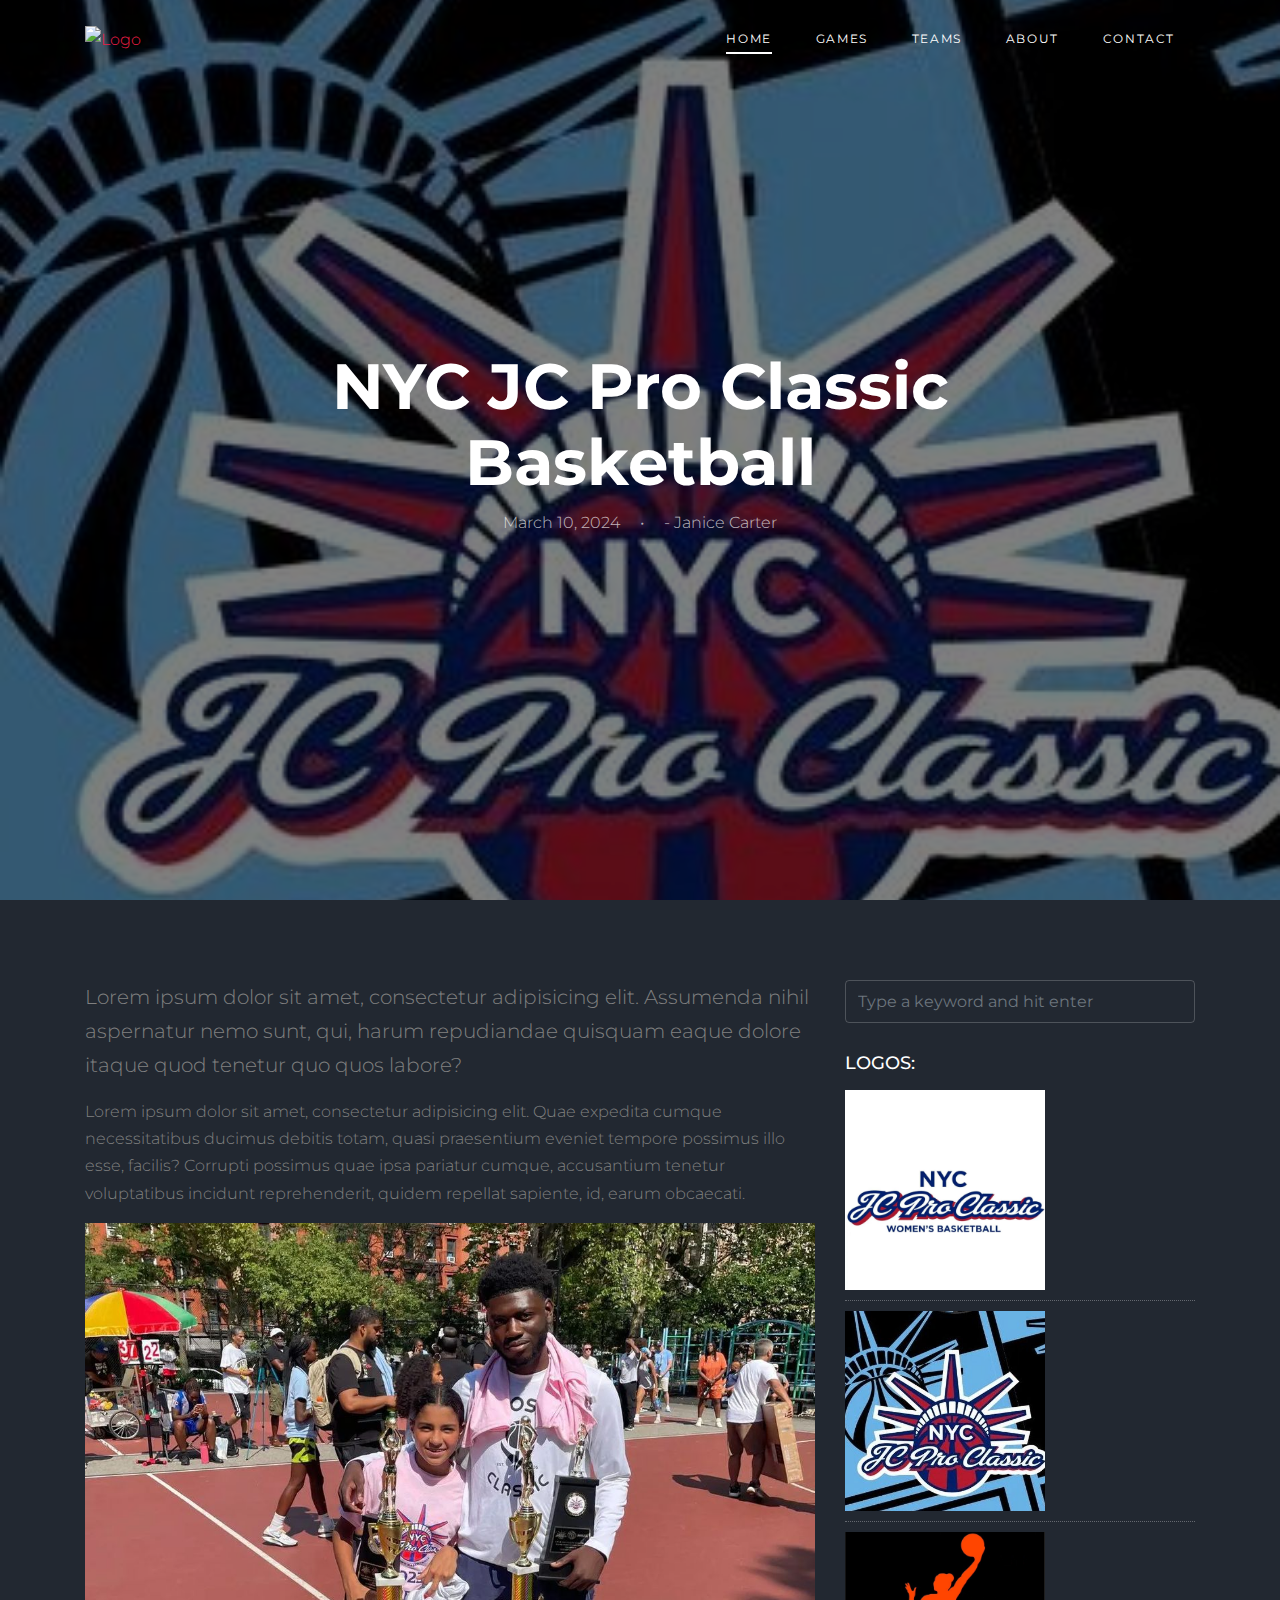
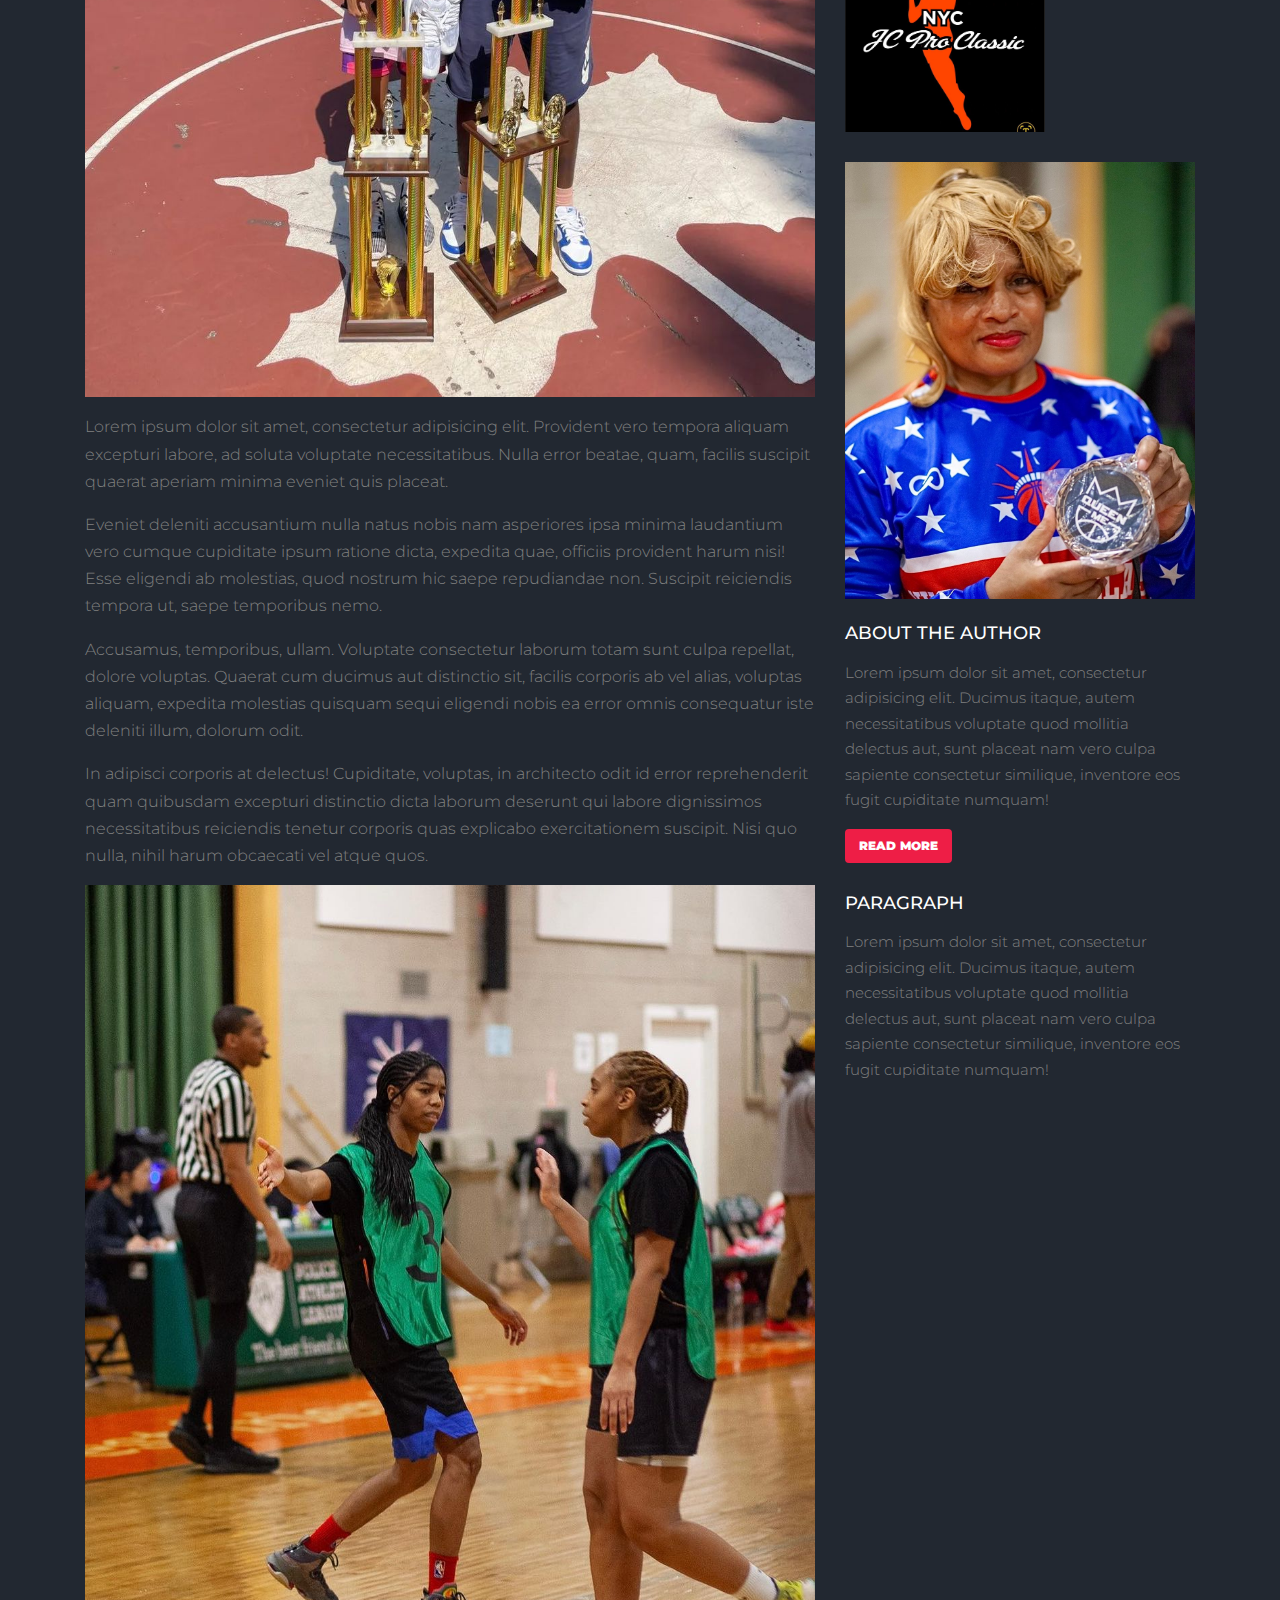
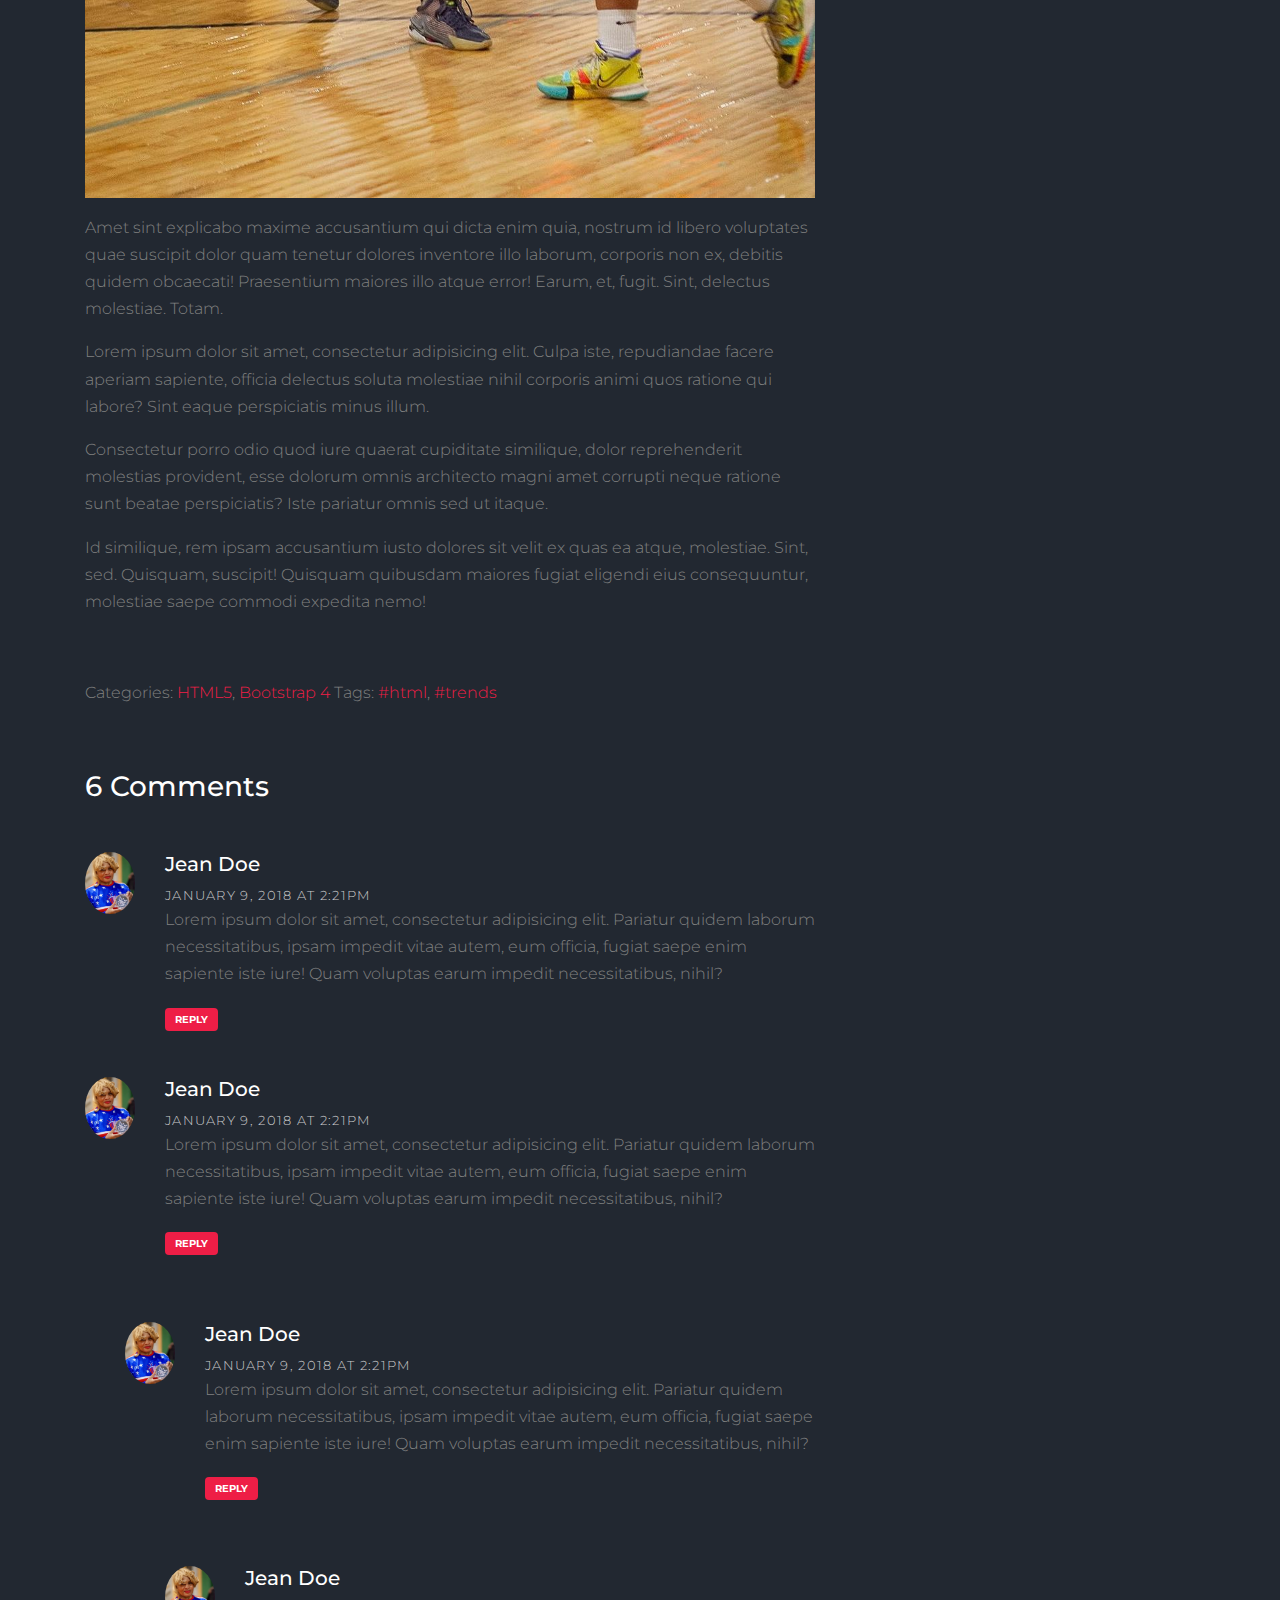
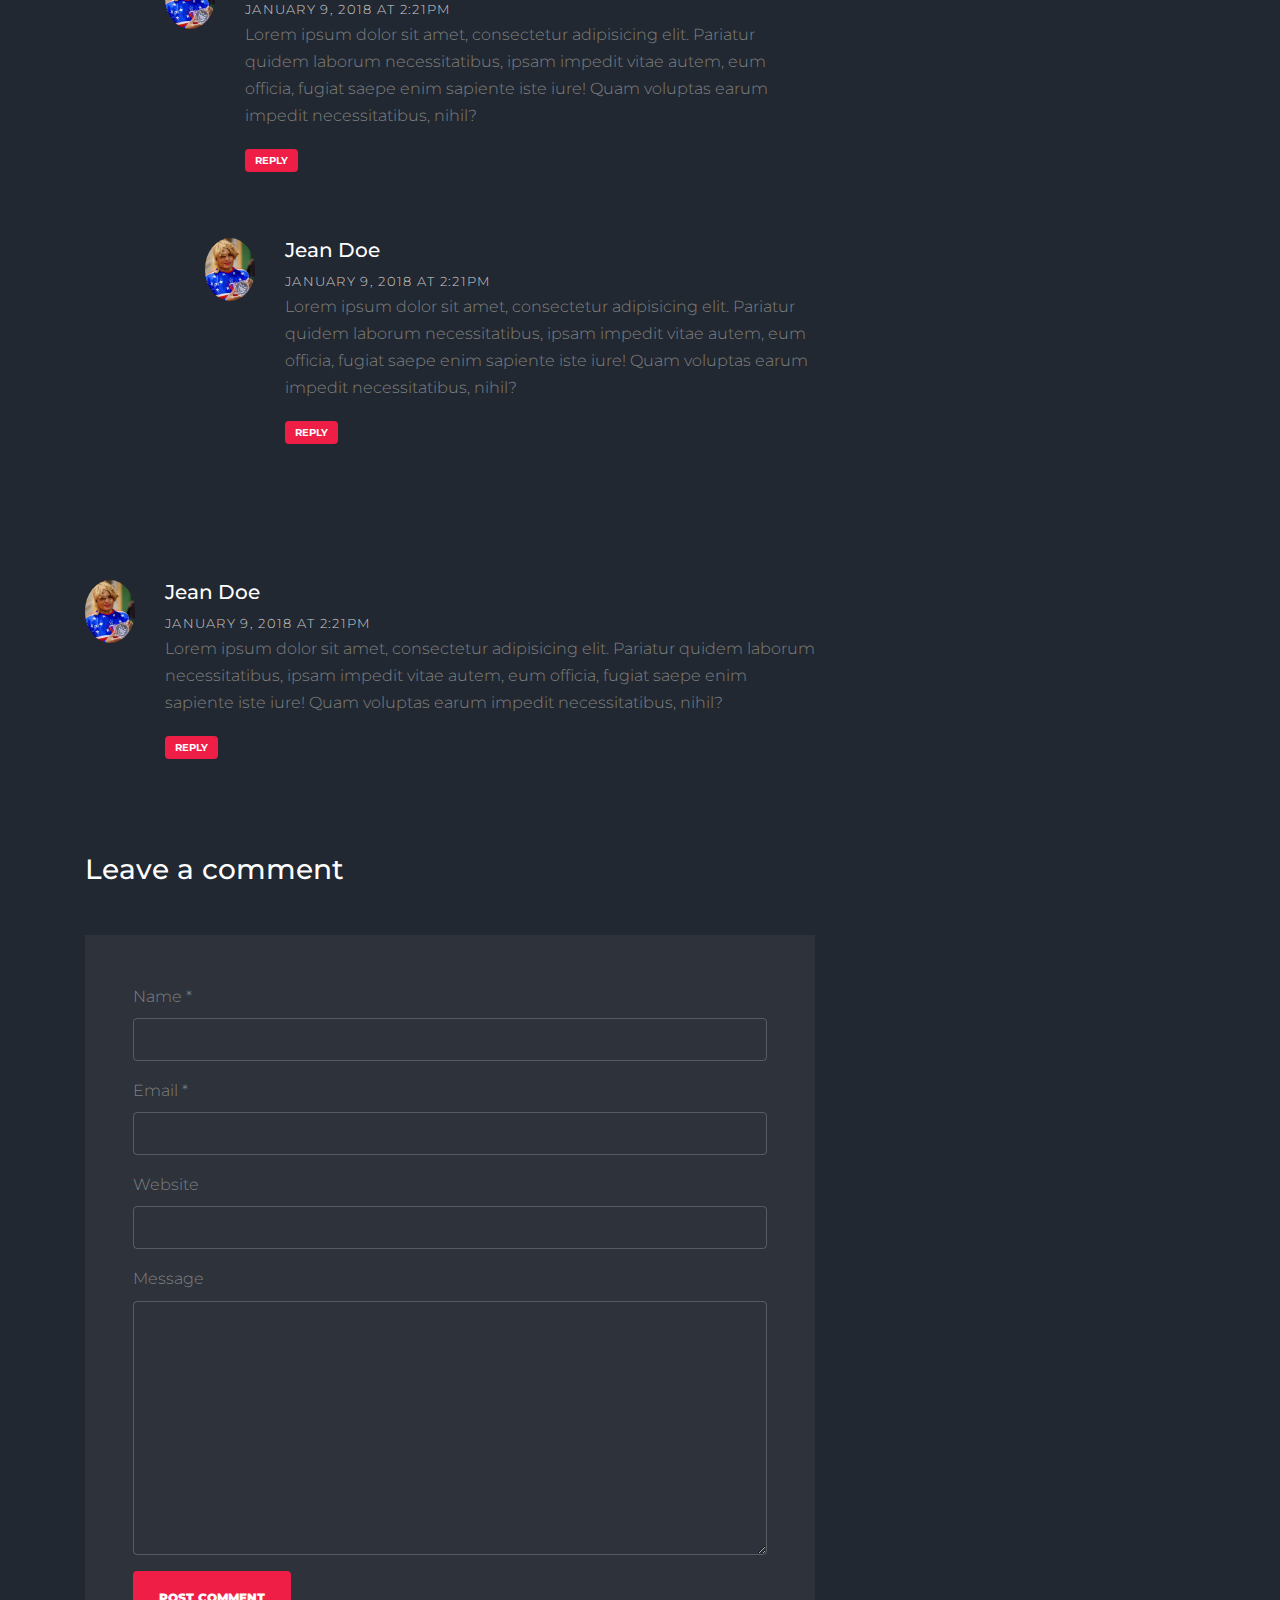
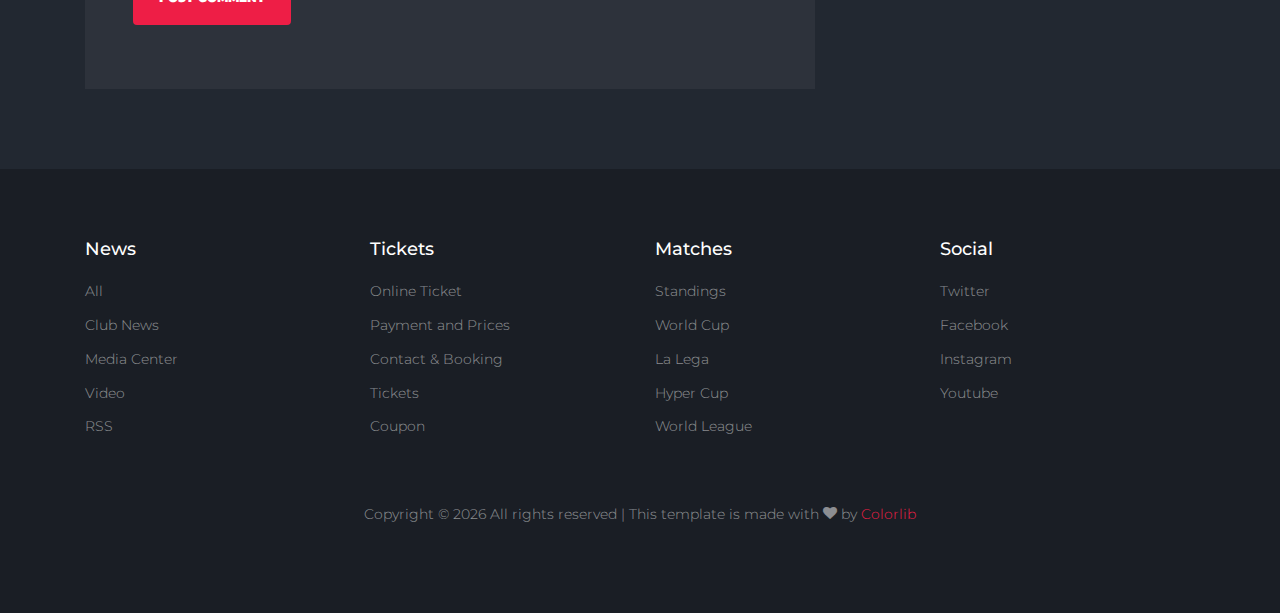
==== commit 0086d203: "edits" ====
--- a/about.html
+++ b/about.html
@@ -2,7 +2,7 @@
 <html lang="en">
 
 <head>
-  <title>Soccer &mdash; Website by Colorlib</title>
+  <title>Basketball &mdash; jcproclasssic</title>
   <meta charset="utf-8">
   <meta name="viewport" content="width=device-width, initial-scale=1, shrink-to-fit=no">
 
@@ -57,10 +57,10 @@
           <div class="ml-auto">
             <nav class="site-navigation position-relative text-right" role="navigation">
               <ul class="site-menu main-menu js-clone-nav mr-auto d-none d-lg-block">
-                <li><a href="index.html" class="nav-link">Home</a></li>
-                <li><a href="matches.html" class="nav-link">Matches</a></li>
-                <li><a href="players.html" class="nav-link">Players</a></li>
-                <li class="active"><a href="blog.html" class="nav-link">Blog</a></li>
+                <li class="active"><a href="index.html" class="nav-link">Home</a></li>
+                <li><a href="matches.html" class="nav-link">Games</a></li>
+                <li><a href="players.html" class="nav-link">Teams</a></li>
+                <li><a href="about.html" class="nav-link">About</a></li>
                 <li><a href="contact.html" class="nav-link">Contact</a></li>
               </ul>
             </nav>
@@ -77,8 +77,8 @@
       <div class="container">
         <div class="row align-items-center">
           <div class="col-lg-9 mx-auto text-center">
-            <h1 class="text-white">Romolu to stay at Real Nadrid?</h1>
-            <p><span>May 20, 2020</span> <span class="mx-3">&bullet;</span> <span>by Admin</span></p>
+            <h1 class="text-white">NYC JC Pro Classic Basketball</h1>
+            <p><span>March 10, 2024</span> <span class="mx-3">&bullet;</span> <span>- Janice Carter</span></p>
           </div>
         </div>
       </div>
@@ -233,12 +233,11 @@
             </div>
             <div class="sidebar-box">
               <div class="categories">
-                <h3 class="text-uppercase">Categories</h3>
-                <li><a href="#">Creatives <span>(12)</span></a></li>
-                <li><a href="#">News <span>(22)</span></a></li>
-                <li><a href="#">Design <span>(37)</span></a></li>
-                <li><a href="#">HTML <span>(42)</span></a></li>
-                <li><a href="#">Web Development <span>(14)</span></a></li>
+                <h3 class="text-uppercase">Logos:</h3>
+                <li><img src="/images/logo_7.jpg" style="height: 200px; width: 200px;"></li>
+                <li><img src="/images/logo_8.jpg" style="height: 200px; width: 200px;"></li>
+                <li><img src="/images/logo_9.jpg" style="height: 200px; width: 200px;"></li>
+                
               </div>
             </div>
             <div class="sidebar-box">
--- a/css/style.css
+++ b/css/style.css
@@ -273,12 +273,11 @@
     width: 100%; }
 
 /* Navbar */
+
 .site-logo {
-  position: relative;
-  font-weight: 900;
-  font-size: 1.3rem; }
-  .site-logo a {
-    color: #fff; }
+  max-width: 200px; /* Adjust the width as needed */
+  height: auto; /* Maintain aspect ratio */
+}
 
 .site-navbar {
   margin-bottom: 0px;
